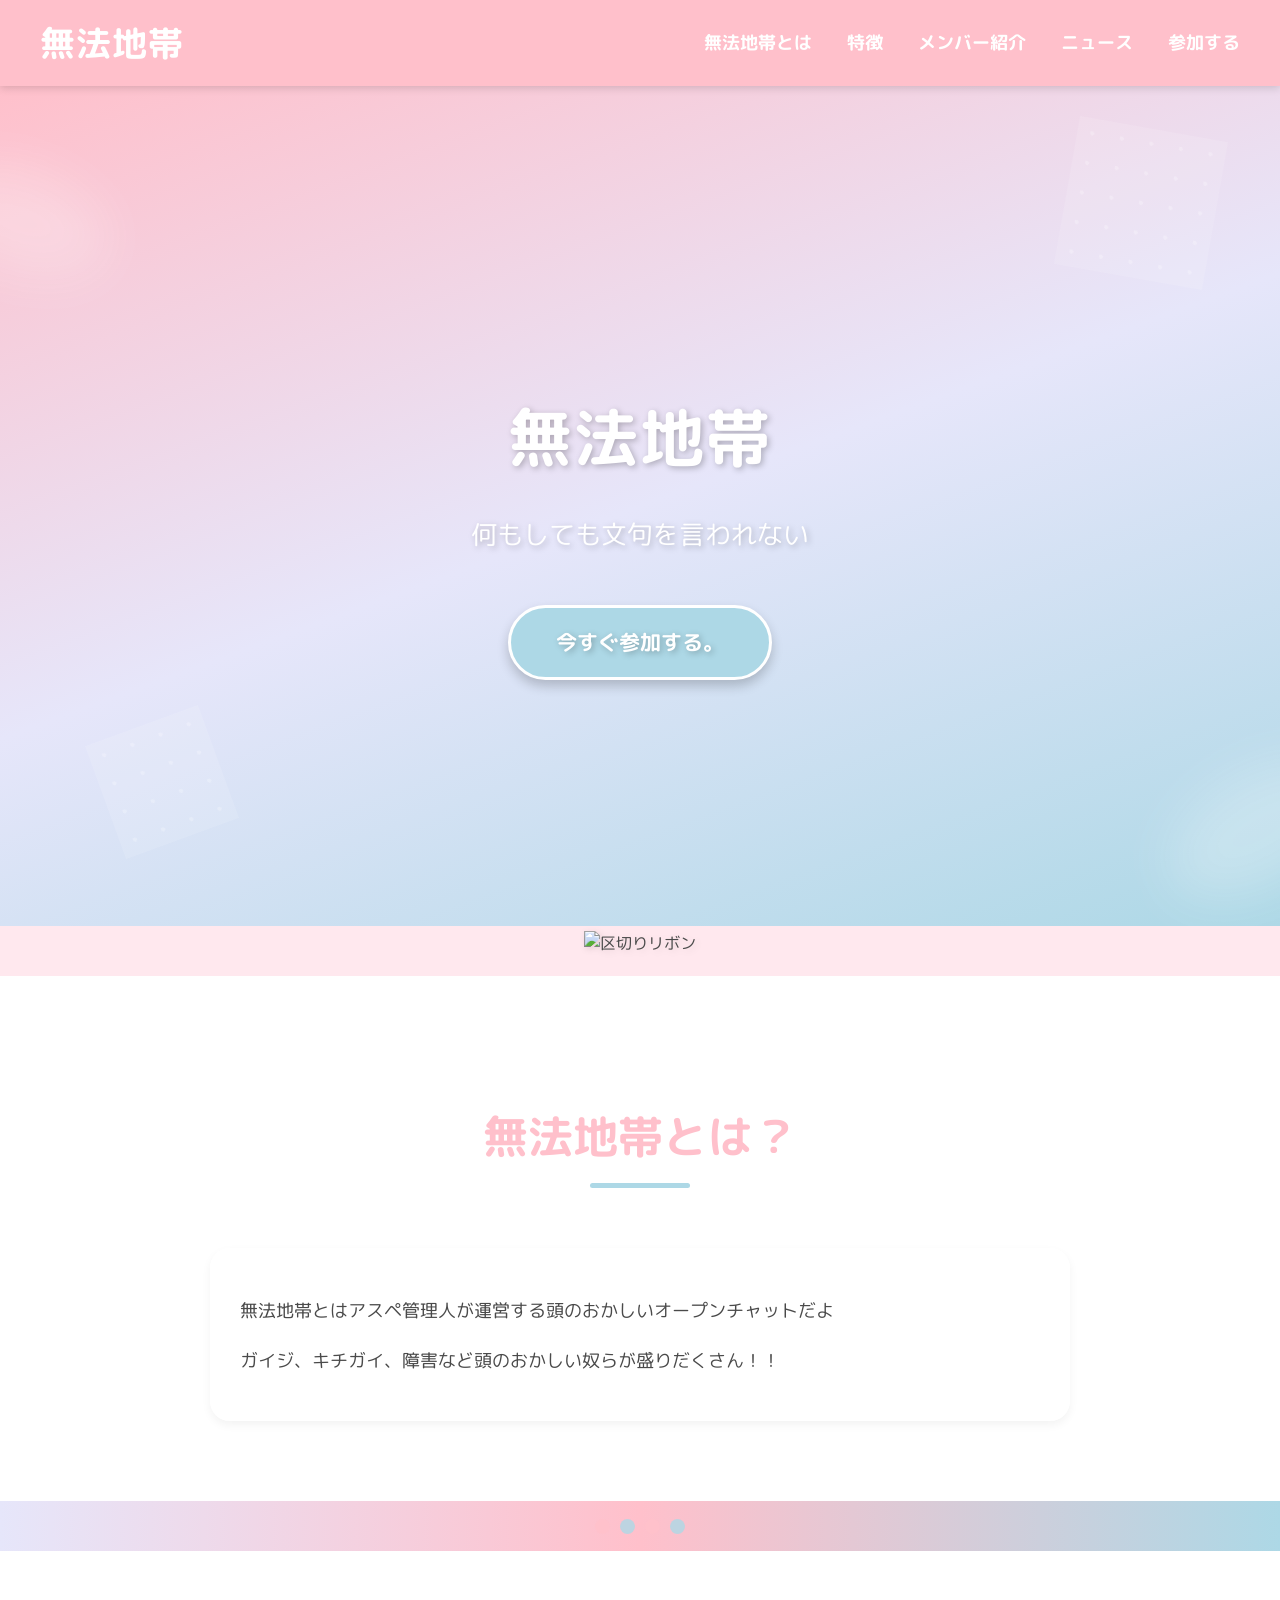
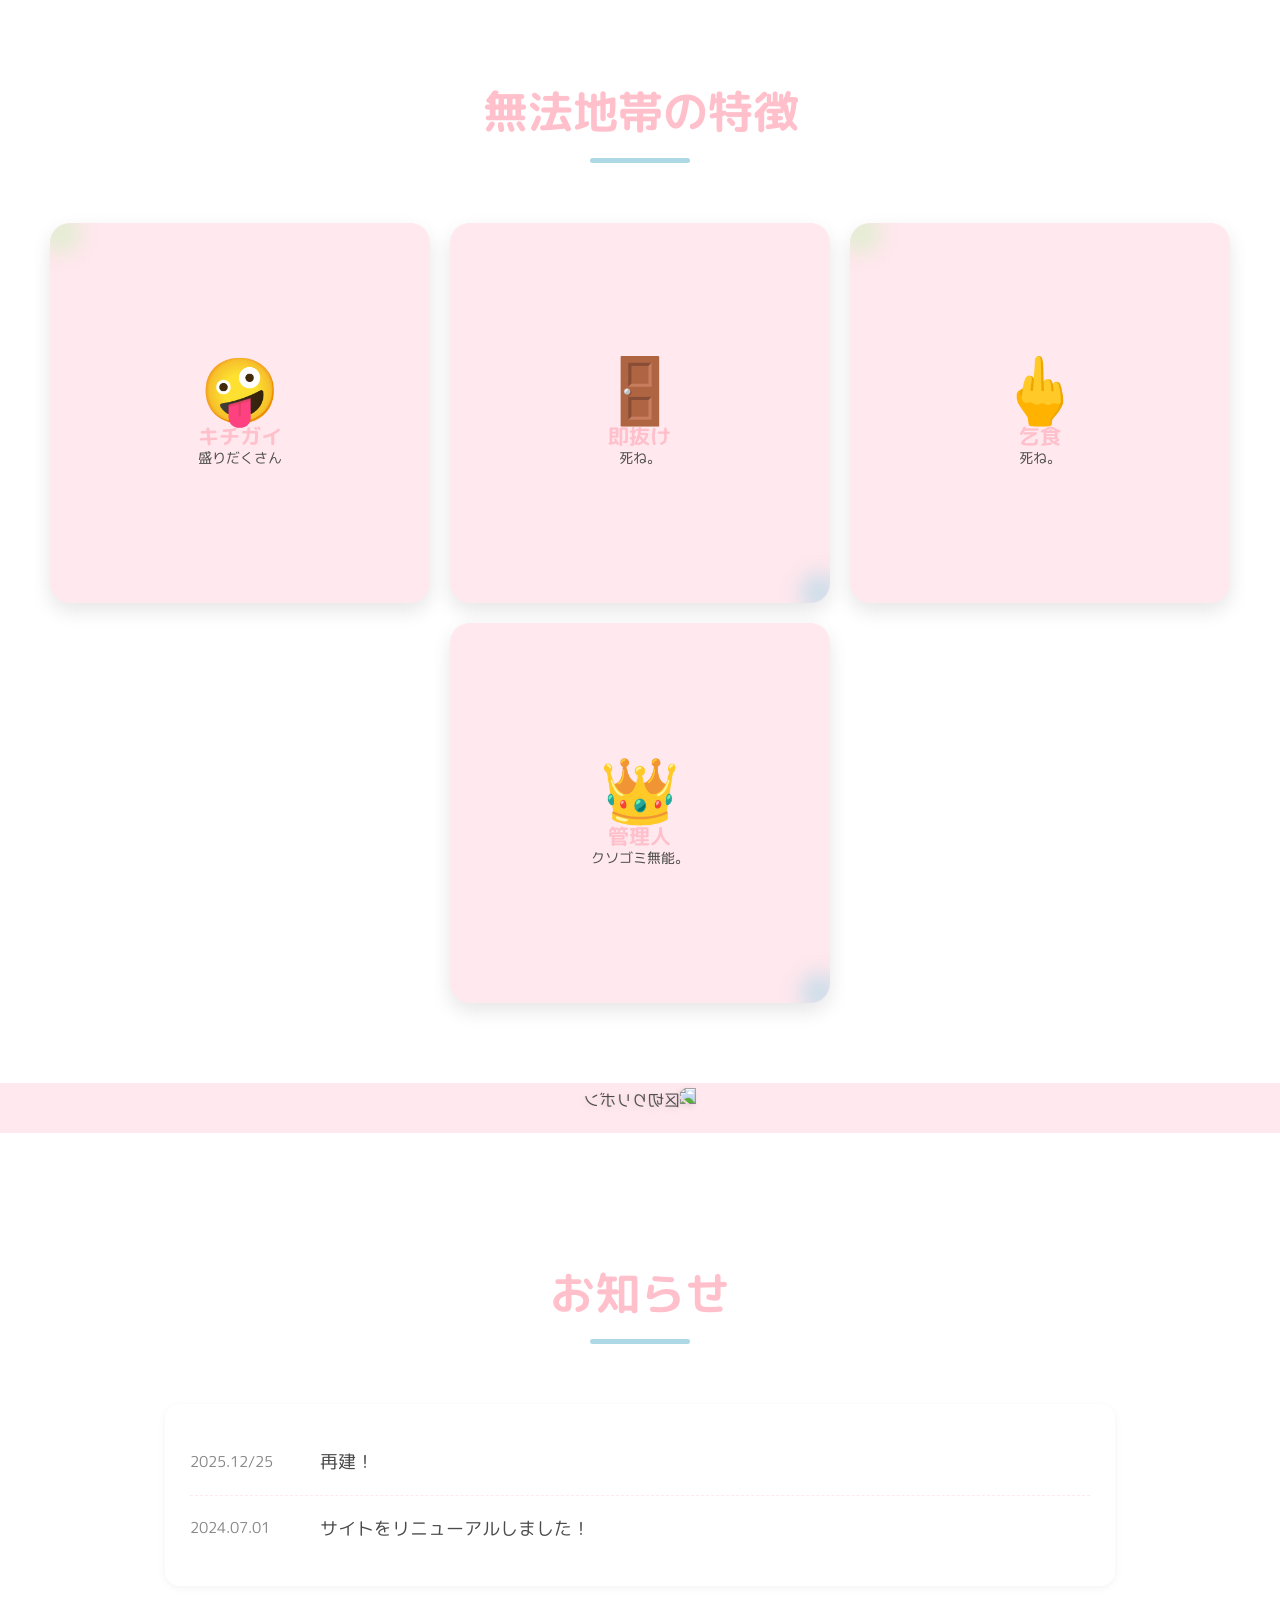
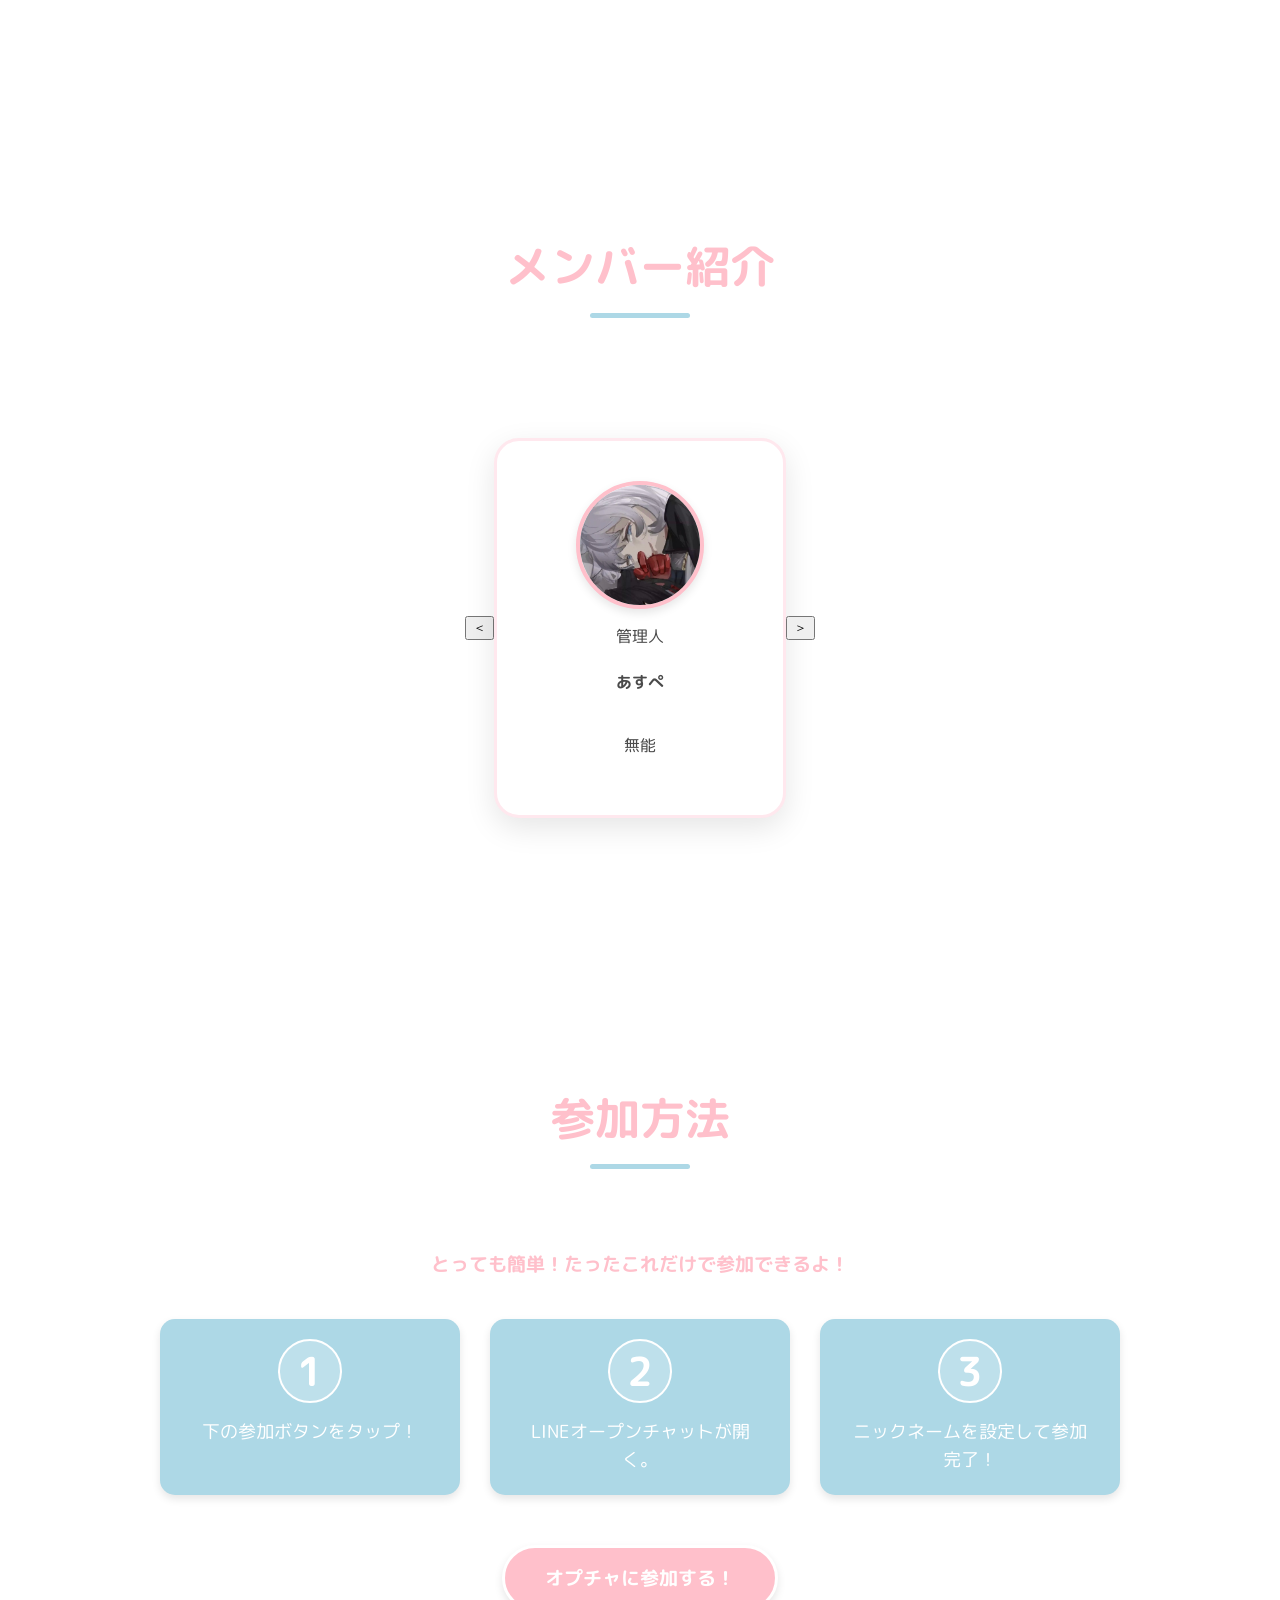
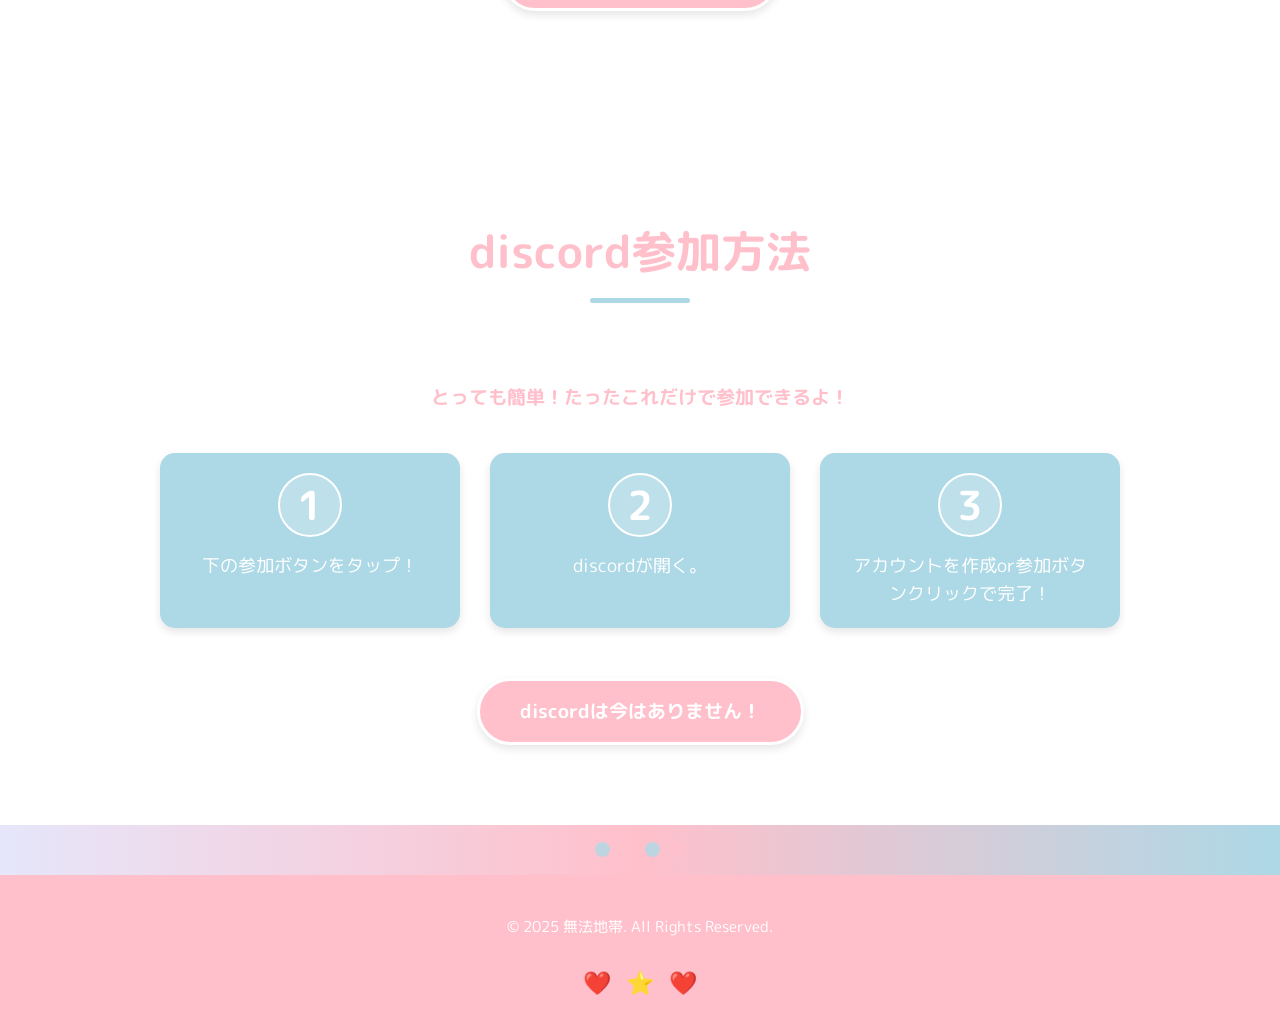
==== index.html @ 4f7d83cb "index.html を更新" ====
<!DOCTYPE html>
<html lang="ja">
<head>
    <meta charset="UTF-8">
    <meta name="viewport" content="width=device-width, initial-scale=1.0">
    <title>無法地帯</title>
    <link rel="preconnect" href="https://fonts.googleapis.com">
    <link rel="preconnect" href="https://fonts.gstatic.com" crossorigin>
    <link href="https://fonts.googleapis.com/css2?family=M+PLUS+Rounded+1c:wght@300;400;700&display=swap" rel="stylesheet">
    <link rel="stylesheet" href="style.css">
</head>
<body>

    <div class="flying-decorations-container" id="flyingDecorationsContainer">
        <span class="flying-deco">💖</span>
        <span class="flying-deco">✨</span>
        <span class="flying-deco">🎀</span>
        <span class="flying-deco">🌸</span>
        <span class="flying-deco">💖</span>
        <span class="flying-deco">✨</span>
        <span class="flying-deco">🎀</span>
        <span class="flying-deco">🌸</span>
        <span class="flying-deco">💕</span>
    </div>

    <header class="header">
    <div class="container">
        <h1 class="logo"><a href="#" class="logo-link">無法地帯</a></h1>
        <nav class="nav-menu" id="navMenu">
    <nav class="nav-menu" id="navMenu">
    <ul class="nav-list">
        <li><a href="#about">無法地帯とは</a></li>
        <li><a href="#features">特徴</a></li>
        <li><a href="#members">メンバー紹介</a></li>
        <li><a href="#news">ニュース</a></li>
        <li><a href="#join">参加する</a></li>
     </ul>
     </nav>

            <div class="hamburger-menu" id="hamburgerMenu">
                <span></span>
                <span></span>
                <span></span>
            </div>
        </div>
    </header>

    <main>
        <section class="hero-section">
            <div class="hero-content">
                <h2 class="animate-fade-in">無法地帯</h2>
                <p class="animate-fade-in delay-1">何もしても文句を言われない</p>
                <a href="#join" class="btn-primary animate-fade-in delay-2">今すぐ参加する。</a>
            </div>
            <div class="hero-decoration ribbon-top-left"></div>
            <div class="hero-decoration ribbon-bottom-right"></div>
            <div class="hero-decoration dot-pattern top-right"></div>
            <div class="hero-decoration dot-pattern bottom-left"></div>
        </section>

        <div class="section-divider ribbon-divider">
            <img src="https://season-freeillust.com/img/others-illust/86.png" alt="区切りリボン">
        </div>

        <section id="about" class="common-section about-section">
            <div class="container">
                <h3 class="section-title">無法地帯とは？</h3>
                <div class="about-content">
                    <p>無法地帯とはアスペ管理人が運営する頭のおかしいオープンチャットだよ</p>
                    <p>ガイジ、キチガイ、障害など頭のおかしい奴らが盛りだくさん！！
                    </p>
                </div>
            </div>
        </section>

        <div class="section-divider dot-divider">
            <span class="dot-pink"></span>
            <span class="dot-blue"></span>
            <span class="dot-pink"></span>
            <span class="dot-blue"></span>
        </div>

        <section id="features" class="common-section features-section">
            <div class="container">
                <h3 class="section-title">無法地帯の特徴</h3>
                <div class="feature-grid">
                    <div class="feature-item">
                        <span class="feature-emoji">🤪</span>
                        <div class="feature-text-content">
                            <h4>キチガイ</h4>
                            <p>盛りだくさん</p>
                        </div>
                    </div>
                    <div class="feature-item">
                        <span class="feature-emoji">🚪</span>
                        <div class="feature-text-content">
                            <h4>即抜け</h4>
                            <p>死ね。</p>
                        </div>
                    </div>
                    <div class="feature-item">
                        <span class="feature-emoji">🖕</span>
                        <div class="feature-text-content">
                            <h4>乞食</h4>
                            <p>死ね。</p>
                        </div>
                    </div>
                    <div class="feature-item">
                        <span class="feature-emoji">👑</span>
                        <div class="feature-text-content">
                            <h4>管理人</h4>
                            <p>クソゴミ無能。</p>
                        </div>
                    </div>
                        </div>
                    </div>
                </div>
            </div>
        </section>

        <div class="section-divider ribbon-divider reverse">
            <img src="https://season-freeillust.com/img/others-illust/86.png" alt="区切りリボン">
        </div>
<section id="news" class="common-section news-section">
    <div class="container">
        <h3 class="section-title">お知らせ</h3>
        <div class="news-list">
            <div class="news-item">
                <span class="news-date">2025.12/25</span>
                <a href="#">再建！</a>
            </div>
            <div class="news-item">
                <span class="news-date">2024.07.01</span>
                <a href="#">サイトをリニューアルしました！</a>
            </div>
            </div>
    </div>
</section>

<section id="members" class="common-section members-section">
    <div class="container">
        <h3 class="section-title">メンバー紹介</h3>
        
        <div class="slider-outer">
            <button class="slider-btn prev-btn" id="prevBtn">＜</button>
            
            <div class="slider-container">
                <div class="slider-track" id="sliderTrack">
                    <div class="member-card">
                        <div class="member-icon"><img src="admin.jpg" alt="あすぺ"></div>
                        <span class="role">管理人</span>
                        <h4>あすぺ</h4>
                        <p>無能</p>
                    </div>
                    <div class="member-card">
                        <div class="member-icon"><img src="sub1.JPG" alt="概念"></div>
                        <span class="role">副官</span>
                        <h4>概念</h4>
                        <p>天才</p>
                    </div>
                    <div class="member-card">
                        <div class="member-icon"><img src="sub2.jpg" alt="砂川 裕"></div>
                        <span class="role">副官</span>
                        <h4>砂川 裕</h4>
                        <p>宣伝</p>
                    </div>
                    <div class="member-card">
                        <div class="member-icon"><img src="u.PNG" alt="最強猛者"></div>
                        <span class="role member">メンバー</span>
                        <h4>最強猛者「う」</h4>
                        <p>猛者です</p>
                    </div>
                    <div class="member-card">
                        <div class="member-icon"><img src="king.jpg" alt="king"></div>
                        <span class="role member">メンバー</span>
                        <h4>King雑魚ぶろー</h4>
                        <p>雑魚です</p>
                    </div>
                    <div class="member-card">
                        <div class="member-icon"><img src="sonshi.jpg" alt="麻原彰晃"></div>
                        <span class="role member">メンバー</span>
                        <h4>麻原彰晃</h4>
                        <p>尊師</p>
                    </div>
                </div>
            </div>

            <button class="slider-btn next-btn" id="nextBtn">＞</button>
        </div>
    </div>
</section>



    </main>
        <section id="join" class="common-section join-section">
            <div class="container">
                <h3 class="section-title">参加方法</h3>
                <p class="join-intro">とっても簡単！たったこれだけで参加できるよ！</p>
                <div class="join-steps">
                    <div class="step-item">
                        <div class="step-number">1</div>
                        <p>下の参加ボタンをタップ！</p>
                    </div>
                    <div class="step-item">
                        <div class="step-number">2</div>
                        <p>LINEオープンチャットが開く。</p>
                    </div>
                    <div class="step-item">
                        <div class="step-number">3</div>
                        <p>ニックネームを設定して参加完了！</p>
                    </div>
                </div>
                <a href="https://line.me/ti/g2/XVeBf13xD78OEgzE46TDlKQSvY9VPzd8LV28Rw?utm_source=invitation&utm_medium=link_copy&utm_campaign=default" class="btn-secondary" target="_blank" rel="noopener noreferrer">オプチャに参加する！</a>
            </div>
        </section>
    <section id="join" class="common-section join-section">
            <div class="container">
                <h3 class="section-title">discord参加方法</h3>
                <p class="join-intro">とっても簡単！たったこれだけで参加できるよ！</p>
                <div class="join-steps">
                    <div class="step-item">
                        <div class="step-number">1</div>
                        <p>下の参加ボタンをタップ！</p>
                    </div>
                    <div class="step-item">
                        <div class="step-number">2</div>
                        <p>discordが開く。</p>
                    </div>
                    <div class="step-item">
                        <div class="step-number">3</div>
                        <p>アカウントを作成or参加ボタンクリックで完了！</p>
                    </div>
                </div>
                <a href="https://discord.gg/3G3nqWAEXn" class="btn-secondary" target="_blank" rel="noopener noreferrer">discordは今はありません！</a>
            </div>
        </section>

        <div class="section-divider dot-divider">
            <span class="dot-blue"></span>
            <span class="dot-pink"></span>
            <span class="dot-blue"></span>
            <span class="dot-pink"></span>
        </div>


    <footer class="footer">
        <div class="container">
            <p id="copyrightText">&copy; 2025 無法地帯. All Rights Reserved.</p>
            <div class="footer-decoration">
                <span class="footer-heart">❤️</span>
                <span class="footer-star">⭐</span>
                <span class="footer-heart">❤️</span>
            </div>
        </div>
    </footer>

    <script>
        document.addEventListener('DOMContentLoaded', function() {
            const hamburgerMenu = document.getElementById('hamburgerMenu');
            const navMenu = document.getElementById('navMenu');
            const navLinks = document.querySelectorAll('.nav-list a');
            const copyrightText = document.getElementById('copyrightText'); 
            const flyingDecorationsContainer = document.getElementById('flyingDecorationsContainer'); 
    // --- メンバースライダーの処理 ---
    const track = document.getElementById('sliderTrack');
    const prevBtn = document.getElementById('prevBtn');
    const nextBtn = document.getElementById('nextBtn');
    const memberCards = document.querySelectorAll('.member-card');
    
    let currentIndex = 0;

    function updateSlider() {
        // カード1枚分（100%）ずつ横にずらす
        track.style.transform = `translateX(-${currentIndex * 100}%)`;
    }

    nextBtn.addEventListener('click', () => {
        currentIndex++;
        if (currentIndex >= memberCards.length) {
            currentIndex = 0; // 最後まで行ったら最初に戻る
        }
        updateSlider();
    });

    prevBtn.addEventListener('click', () => {
        currentIndex--;
        if (currentIndex < 0) {
            currentIndex = memberCards.length - 1; // 最初より前に行ったら最後に飛ぶ
        }
        updateSlider();
    });

            hamburgerMenu.addEventListener('click', function() {
                hamburgerMenu.classList.toggle('active');
                navMenu.classList.toggle('active');
                document.body.classList.toggle('no-scroll');
            });

            navLinks.forEach(link => {
                link.addEventListener('click', function() {
                    hamburgerMenu.classList.remove('active');
                    navMenu.classList.remove('active');
                    document.body.classList.remove('no-scroll');
                });
            });


            if (copyrightText) {
                copyrightText.style.cursor = 'pointer'; 
                copyrightText.addEventListener('click', function() {
                    createClickEffect(event); 
                });
            }

            function createClickEffect(event) {
                const emojis = ['💖', '✨', '🎀', '🌸', '💕'];
                const numEmojis = 10; 
                const rect = event.target.getBoundingClientRect();
                const centerX = rect.left + rect.width / 2;
                const centerY = rect.top + rect.height / 2;

                for (let i = 0; i < numEmojis; i++) {
                    const emoji = document.createElement('span');
                    emoji.textContent = emojis[Math.floor(Math.random() * emojis.length)];
                    emoji.classList.add('flying-deco'); 
                    
                    const initialX = centerX + (Math.random() - 0.5) * 50; 
                    const initialY = centerY + (Math.random() - 0.5) * 50;

                    const finalX = initialX + (Math.random() - 0.5) * 400; 
                    const finalY = initialY + (Math.random() - 0.5) * 400;
                    const finalRotation = Math.random() * 720 - 360; 

                    emoji.style.setProperty('--initial-x', `${initialX}px`);
                    emoji.style.setProperty('--initial-y', `${initialY}px`);
                    emoji.style.setProperty('--final-x', `${finalX}px`);
                    emoji.style.setProperty('--final-y', `${finalY}px`);
                    emoji.style.setProperty('--final-rotation', `${finalRotation}deg`);
                    emoji.style.animation = `fly-up 2s ease-out forwards`;

                    flyingDecorationsContainer.appendChild(emoji);

                    emoji.addEventListener('animationend', () => {
                        emoji.remove();
                    });
                }
            }


            const observerOptions = {
                root: null,
                rootMargin: '0px',
                threshold: 0.1
            };

            const observer = new IntersectionObserver((entries, observer) => {
                entries.forEach(entry => {
                    if (entry.isIntersecting) {
                        entry.target.classList.add('is-visible');
                        observer.unobserve(entry.target); 
                    }
                });
            }, observerOptions);

            document.querySelectorAll('.animate-on-scroll').forEach(el => {
                observer.observe(el);
            });
        });
    </script>
</body>
</html>
---- style.css ----
:root {
    --primary-pink: #FFC0CB;
    --light-pink: #FFE8EE;
    --pastel-blue: #ADD8E6;
    --pastel-lavender: #E6E6FA;
    --pastel-green: #D0F0C0;
    --text-dark: #4A4A4A;
    --text-light: #FFFFFF;
    --font-rounded: 'M PLUS Rounded 1c', sans-serif;
}

body {
    margin: 0;
    font-family: var(--font-rounded);
    color: var(--text-dark);
    line-height: 1.6;
    background: linear-gradient(180deg, var(--light-pink) 0%, var(--pastel-lavender) 100%);
    overflow-x: hidden;
}

body.no-scroll {
    overflow: hidden;
}


.container {
    max-width: 1200px;
    margin: 0 auto;
    padding: 0 20px;
}

a {
    text-decoration: none;
    color: inherit;
}

.flying-decorations-container {
    position: fixed;
    top: 0;
    left: 0;
    width: 100%;
    height: 100%;
    pointer-events: none;
    overflow: hidden;
    z-index: 999;
}

.flying-deco {
    position: absolute;
    font-size: 3.5em;
    opacity: 0;
    animation: fly-up 8s ease-out forwards;
    filter: drop-shadow(0 0 5px rgba(255, 255, 255, 0.5));
}

@keyframes fly-up {
    0% {
        transform: translate(var(--initial-x), var(--initial-y)) scale(0.5) rotate(0deg);
        opacity: 0;
    }
    10% {
        opacity: 0.8;
    }
    80% {
        transform: translate(var(--final-x), var(--final-y)) scale(1.2) rotate(var(--final-rotation, 360deg));
        opacity: 0.8;
    }
    100% {
        transform: translate(var(--final-x), var(--final-y)) scale(1.5) rotate(var(--final-rotation, 360deg));
        opacity: 0;
    }
}

.flying-deco:nth-child(1) { --initial-x: 10vw; --initial-y: 80vh; --final-x: 5vw; --final-y: -10vh; --final-rotation: 720deg; animation-delay: 0.5s; }
.flying-deco:nth-child(2) { --initial-x: 80vw; --initial-y: 90vh; --final-x: 70vw; --final-y: -20vh; --final-rotation: -540deg; animation-delay: 1s; }
.flying-deco:nth-child(3) { --initial-x: 30vw; --initial-y: 100vh; --final-x: 40vw; --final-y: -30vh; --final-rotation: 360deg; animation-delay: 1.5s; }
.flying-deco:nth-child(4) { --initial-x: 50vw; --initial-y: 70vh; --final-x: 60vw; --final-y: -5vh; --final-rotation: 480deg; animation-delay: 2s; }
.flying-deco:nth-child(5) { --initial-x: 15vw; --initial-y: 95vh; --final-x: 20vw; --final-y: -25vh; --final-rotation: -720deg; animation-delay: 2.5s; }
.flying-deco:nth-child(6) { --initial-x: 90vw; --initial-y: 85vh; --final-x: 85vw; --final-y: -15vh; --final-rotation: 360deg; animation-delay: 3s; }
.flying-deco:nth-child(7) { --initial-x: 45vw; --initial-y: 75vh; --final-x: 35vw; --final-y: -8vh; --final-rotation: 600deg; animation-delay: 3.5s; }
.flying-deco:nth-child(8) { --initial-x: 60vw; --initial-y: 105vh; --final-x: 50vw; --final-y: -35vh; --final-rotation: -360deg; animation-delay: 4s; }
.flying-deco:nth-child(9) { --initial-x: 5vw; --initial-y: 70vh; --final-x: 10vw; --final-y: -5vh; --final-rotation: 540deg; animation-delay: 4.5s; }

.header {
    background-color: var(--primary-pink);
    padding: 15px 0;
    box-shadow: 0 2px 8px rgba(0, 0, 0, 0.15);
    position: sticky;
    top: 0;
    z-index: 1000;
}

.header .container {
    display: flex;
    justify-content: space-between;
    align-items: center;
}

.logo {
    font-size: 2.2em;
    color: var(--text-light);
    margin: 0;
    font-weight: 700;
    letter-spacing: 1px;
}

.logo-link {
    color: var(--text-light);
    transition: color 0.3s ease, transform 0.2s ease;
    display: inline-block;
}

.logo-link:hover {
    color: var(--pastel-blue);
    transform: scale(1.03);
}


.nav-list {
    list-style: none;
    margin: 0;
    padding: 0;
    display: flex;
}

.nav-list li {
    margin-left: 35px;
}

.nav-list a {
    color: var(--text-light);
    font-weight: 700;
    font-size: 1.1em;
    position: relative;
    padding-bottom: 8px;
    transition: color 0.3s ease;
}

.nav-list a:hover {
    color: var(--pastel-blue);
}

.nav-list a::after {
    content: '';
    position: absolute;
    left: 0;
    bottom: 0;
    width: 0;
    height: 3px;
    background-color: var(--pastel-blue);
    border-radius: 2px;
    transition: width 0.3s ease;
}

.nav-list a:hover::after {
    width: 100%;
}

/* --- ハンバーガーメニューの基本スタイル --- */
.hamburger-menu {
    display: none; /* デスクトップでは隠す */
    flex-direction: column;
    justify-content: space-between;
    width: 30px;   /* 幅を指定 */
    height: 20px;  /* 高さを指定 */
    cursor: pointer;
    z-index: 1001;
    position: relative;
}

.hamburger-menu span {
    display: block;
    width: 100%;
    height: 3px;  /* 線の太さ */
    background-color: var(--text-light); /* 線の色（白） */
    border-radius: 10px;
    transition: all 0.3s ease; /* アニメーションを滑らかに */
}

/* --- スマホサイズで表示 --- */
@media (max-width: 768px) {
    .hamburger-menu {
        display: flex; /* ここで flex にして表示させる */
    }
}

/* --- バツ印に変わる時の動き（数値を微調整しました） --- */
.hamburger-menu.active span:nth-child(1) {
    transform: translateY(8.5px) rotate(45deg);
}

.hamburger-menu.active span:nth-child(2) {
    opacity: 0;
    transform: translateX(-10px);
}

.hamburger-menu.active span:nth-child(3) {
    transform: translateY(-8.5px) rotate(-45deg);
}


.nav-menu.active .nav-list {
    display: flex;
    flex-direction: column;
    position: fixed;
    top: 0;
    left: 0;
    width: 100%;
    height: 100vh;
    background-color: rgba(255, 192, 203, 0.95);
    box-shadow: none;
    padding: 80px 0 20px;
    border-top: none;
    justify-content: center;
    align-items: center;
}

@media (max-width: 768px) {
    /* 1. 全画面メニューのベース：flexで中身を真ん中に集める */
    .nav-menu {
        position: fixed !important;
        top: 0;
        left: -100%; /* 非表示時は左に隠す */
        width: 100vw !important; /* 画面幅いっぱい */
        height: 100vh !important;
        background-color: rgba(255, 192, 203, 0.98); /* 背景を少し濃くして読みやすく */
        display: flex !important;
        flex-direction: column !important;
        justify-content: center !important;
        align-items: center !important;
        z-index: 9999 !important;
        transition: left 0.4s ease-in-out;
    }

    /* メニューが開いたとき */
    .nav-menu.active {
        left: 0 !important;
    }

    /* 2. リスト（ul）自体の余白を完全にゼロにする */
    .nav-list {
        display: flex !important;
        flex-direction: column !important;
        align-items: center !important;
        justify-content: center !important;
        padding: 0 !important;
        margin: 0 !important;
        width: 100% !important;
        gap: 30px; /* リンク同士の間隔 */
    }

    /* 3. 重要：PC版の margin-left: 35px を完全に消す */
    .nav-list li {
        margin: 0 !important; 
        padding: 0 !important;
        display: block !important;
    }

    .nav-list a {
        font-size: 1.8em; /* スマホで押しやすいサイズに */
        color: var(--text-light);
        text-shadow: 1px 1px 4px rgba(0,0,0,0.1);
    }
}

.hero-section {
    background: linear-gradient(160deg, var(--primary-pink) 0%, var(--pastel-lavender) 50%, var(--pastel-blue) 100%);
    color: var(--text-light);
    text-align: center;
    padding: 120px 20px;
    min-height: 600px;
    display: flex;
    flex-direction: column;
    justify-content: center;
    align-items: center;
    position: relative;
    overflow: hidden;
}

@keyframes fadeIn {
    from { opacity: 0; transform: translateY(20px); }
    to { opacity: 1; transform: translateY(0); }
}

.animate-fade-in {
    opacity: 0;
    transform: translateY(20px);
    animation: fadeIn 1s forwards;
}
.delay-1 { animation-delay: 0.3s; }
.delay-2 { animation-delay: 0.6s; }

.hero-content {
    z-index: 10;
    text-shadow: 2px 2px 6px rgba(0, 0, 0, 0.25);
}

.hero-section h2 {
    font-size: 4em;
    margin-bottom: 25px;
    letter-spacing: 2px;
}

.hero-section p {
    font-size: 1.6em;
    margin-bottom: 50px;
}

.btn-primary {
    display: inline-block;
    background-color: var(--pastel-blue);
    color: var(--text-light);
    padding: 18px 45px;
    border-radius: 50px;
    font-size: 1.3em;
    font-weight: 700;
    transition: background-color 0.3s ease, transform 0.3s ease, box-shadow 0.3s ease;
    box-shadow: 0 6px 12px rgba(0, 0, 0, 0.2);
    border: 3px solid var(--text-light);
}

.btn-primary:hover {
    background-color: #8EC0D7;
    transform: translateY(-5px) scale(1.02);
    box-shadow: 0 8px 16px rgba(0, 0, 0, 0.3);
}

.btn-primary:active {
    transform: translateY(-1px) scale(0.98);
    box-shadow: 0 3px 6px rgba(0, 0, 0, 0.2);
}

.hero-decoration {
    position: absolute;
    background-color: rgba(255, 255, 255, 0.3);
    border-radius: 50%;
    filter: blur(25px);
    opacity: 0.8;
    z-index: 5;
    animation: pulse 4s infinite alternate;
}

@keyframes pulse {
    0% { transform: scale(1); opacity: 0.8; }
    100% { transform: scale(1.1); opacity: 0.9; }
}

.hero-decoration.ribbon-top-left {
    width: 180px;
    height: 100px;
    top: 10%;
    left: -70px;
    transform: rotate(20deg);
    animation-delay: 0s;
}

.hero-decoration.ribbon-bottom-right {
    width: 200px;
    height: 110px;
    bottom: 5%;
    right: -80px;
    transform: rotate(-30deg);
    animation-delay: 0.5s;
}

.hero-decoration.dot-pattern {
    background-image: radial-gradient(circle, rgba(255, 255, 255, 0.7) 10%, transparent 10%);
    background-size: 30px 30px;
    filter: none;
    border-radius: 0;
    opacity: 0.4;
    animation: none;
}

.hero-decoration.dot-pattern.top-right {
    width: 150px;
    height: 150px;
    top: 5%;
    right: 5%;
    transform: rotate(10deg);
}

.hero-decoration.dot-pattern.bottom-left {
    width: 120px;
    height: 120px;
    bottom: 10%;
    left: 8%;
    transform: rotate(-20deg);
}

.common-section {
    padding: 80px 20px;
    background-color: var(--text-light);
    text-align: center;
    position: relative;
    overflow: hidden;
}

.section-title {
    font-size: 2.8em;
    color: var(--primary-pink);
    margin-bottom: 60px;
    position: relative;
    display: inline-block;
    padding-bottom: 15px;
}

.section-title::after {
    content: '';
    position: absolute;
    left: 50%;
    bottom: 0;
    transform: translateX(-50%);
    width: 100px;
    height: 5px;
    background-color: var(--pastel-blue);
    border-radius: 3px;
}

.section-divider {
    height: 50px;
    display: flex;
    justify-content: center;
    align-items: center;
    background-color: var(--light-pink);
    overflow: hidden;
}

.section-divider img {
    height: 40px;
    width: auto;
    object-fit: contain;
}

.section-divider.ribbon-divider img {
    filter: drop-shadow(2px 2px 3px rgba(0,0,0,0.1));
}

.section-divider.ribbon-divider.reverse img {
    transform: rotateY(180deg);
}

.section-divider.dot-divider {
    background: linear-gradient(90deg, var(--pastel-lavender) 0%, var(--primary-pink) 50%, var(--pastel-blue) 100%);
}

.section-divider .dot-pink,
.section-divider .dot-blue {
    display: inline-block;
    width: 15px;
    height: 15px;
    border-radius: 50%;
    margin: 0 5px;
    opacity: 0.8;
    animation: bounce 1.5s infinite alternate;
}

.section-divider .dot-pink {
    background-color: var(--primary-pink);
    animation-delay: 0s;
}
.section-divider .dot-blue {
    background-color: var(--pastel-blue);
    animation-delay: 0.2s;
}

@keyframes bounce {
    0% { transform: translateY(0); }
    100% { transform: translateY(-5px); }
}


.about-section .about-content {
    max-width: 800px;
    margin: 0 auto;
    font-size: 1.1em;
    text-align: left;
    background-color: rgba(255, 255, 255, 0.8);
    padding: 30px;
    border-radius: 20px;
    box-shadow: 0 4px 10px rgba(0, 0, 0, 0.05);
    line-height: 1.8;
}

.about-section .about-content p {
    margin-bottom: 15px;
}

.features-section {
    padding-top: 80px;
}

.feature-grid {
    display: flex;
    flex-wrap: wrap; /* ここを'wrap'に変更 */
    gap: 20px;
    /* overflow-x: auto; */ /* 削除 */
    /* -webkit-overflow-scrolling: touch; */ /* 削除 */
    padding-bottom: 0px; /* 必要なければ削除 */
    justify-content: center; /* 中央寄せ */
    align-items: flex-start;
}

/* スクロールバーのスタイル（不要になるため削除） */
/* .feature-grid::-webkit-scrollbar { display: none; } */

.feature-item {
    background-color: var(--light-pink);
    border-radius: 20px;
    box-shadow: 0 8px 20px rgba(0, 0, 0, 0.1);
    transition: transform 0.3s ease, box-shadow 0.3s ease, background-color 0.3s ease;
    display: flex;
    flex-direction: column;
    align-items: center;
    text-align: center;
    position: relative;
    overflow: hidden;
    justify-content: center;
    flex-shrink: 0;

    /* 幅を調整して、PCで3つ並ぶように */
    width: calc(33.333% - 20px); /* 3列表示 - gap分 */
    min-width: 250px; /* 最小幅を設定して小さくなりすぎないように */
    aspect-ratio: 1 / 1;
    padding: 20px;
    box-sizing: border-box;
}

.feature-item::before {
    content: '';
    position: absolute;
    top: -10px;
    left: -10px;
    width: 40px;
    height: 40px;
    background-color: var(--pastel-green);
    border-radius: 50%;
    opacity: 0.6;
    filter: blur(10px);
}
.feature-item:nth-child(even)::before {
    top: auto;
    bottom: -10px;
    left: auto;
    right: -10px;
    background-color: var(--pastel-blue);
}

.feature-item:hover {
    transform: translateY(-8px);
    box-shadow: 0 12px 20px rgba(0, 0, 0, 0.2);
    background-color: var(--pastel-blue);
    color: var(--text-light);
}

.feature-item:hover .feature-emoji {
    filter: drop-shadow(0 0 5px rgba(255, 255, 255, 0.7));
}
.feature-item:hover h4 {
    color: var(--text-light);
}
.feature-item:hover p {
    color: var(--text-light);
}

.feature-emoji {
    font-size: 4em;
    margin-bottom: 5px;
    line-height: 1;
    transition: transform 0.3s ease;
}

.feature-item:hover .feature-emoji {
    animation: shake 0.5s infinite alternate;
}
@keyframes shake {
    0% { transform: rotate(0deg); }
    25% { transform: rotate(3deg); }
    75% { transform: rotate(-3deg); }
    100% { transform: rotate(0deg); }
}

.feature-text-content {
    display: block;
    width: 100%;
    padding: 0;
    text-align: center;
}

.feature-item h4 {
    font-size: 1.3em;
    color: var(--primary-pink);
    margin: 0;
    padding-bottom: 0px;
    transition: color 0.3s ease;
    line-height: 1.1;
    white-space: normal;
    word-break: normal;
}

.feature-item p {
    font-size: 0.9em;
    color: var(--text-dark);
    margin: 0;
    padding-top: 0px;
    line-height: 1.3;
    white-space: normal;
    word-break: normal;
}


.join-section .join-intro {
    font-size: 1.2em;
    margin-bottom: 40px;
    color: var(--primary-pink);
    font-weight: 700;
}

.join-steps {
    display: flex;
    justify-content: center;
    gap: 30px;
    margin-bottom: 50px;
    flex-wrap: wrap;
}

.step-item {
    background-color: var(--pastel-blue);
    color: var(--text-light);
    border-radius: 15px;
    padding: 20px 25px;
    width: 250px;
    box-shadow: 0 4px 8px rgba(0, 0, 0, 0.1);
    display: flex;
    flex-direction: column;
    align-items: center;
    transition: transform 0.3s ease, background-color 0.3s ease;
}

.step-item:hover {
    transform: translateY(-8px) scale(1.02);
    background-color: var(--primary-pink);
}

.step-number {
    font-size: 2.5em;
    font-weight: 700;
    color: var(--text-light);
    background-color: rgba(255, 255, 255, 0.2);
    width: 60px;
    height: 60px;
    border-radius: 50%;
    display: flex;
    justify-content: center;
    align-items: center;
    margin-bottom: 15px;
    border: 2px solid var(--text-light);
}

.step-item p {
    font-size: 1.1em;
    margin: 0;
}

.btn-secondary {
    display: inline-block;
    background-color: var(--primary-pink);
    color: var(--text-light);
    padding: 15px 40px;
    border-radius: 50px;
    font-size: 1.2em;
    font-weight: 700;
    transition: background-color 0.3s ease, transform 0.3s ease;
    box-shadow: 0 4px 8px rgba(0, 0, 0, 0.1);
    border: 3px solid var(--text-light);
}

.btn-secondary:hover {
    background-color: #E0A0B0;
    transform: translateY(-3px);
}


.news-list {
    max-width: 900px;
    margin: 0 auto 40px;
    background-color: rgba(255, 255, 255, 0.8);
    border-radius: 15px;
    box-shadow: 0 2px 8px rgba(0, 0, 0, 0.05);
    padding: 25px;
}

.news-item {
    display: flex;
    align-items: center;
    padding: 18px 0;
    border-bottom: 1px dashed var(--light-pink);
}
.news-item:last-child {
    border-bottom: none;
}

.news-date {
    font-size: 0.95em;
    color: #888;
    margin-right: 30px;
    min-width: 100px;
    text-align: left;
}

.news-item a {
    font-size: 1.15em;
    color: var(--text-dark);
    text-align: left;
    flex-grow: 1;
    transition: color 0.3s ease;
}
.news-item a:hover {
    color: var(--primary-pink);
    text-decoration: underline;
}

.btn-more-news {
    display: inline-block;
    background-color: var(--pastel-green);
    color: var(--text-dark);
    padding: 12px 30px;
    border-radius: 30px;
    font-size: 1.1em;
    font-weight: 700;
    transition: background-color 0.3s ease, transform 0.3s ease;
    box-shadow: 0 2px 4px rgba(0, 0, 0, 0.08);
}

.btn-more-news:hover {
    background-color: #B0E0A0;
    transform: translateY(-2px);
}


.footer {
    background-color: var(--primary-pink);
    color: var(--text-light);
    text-align: center;
    padding: 25px 0;
    font-size: 0.95em;
    position: relative;
    overflow: hidden;
}

.footer .container {
    display: flex;
    justify-content: center;
    align-items: center;
    flex-direction: column;
}

.footer-decoration {
    margin-top: 10px;
    display: flex;
    gap: 15px;
}

.footer-heart,
.footer-star {
    font-size: 1.5em;
    animation: float 3s infinite alternate ease-in-out;
}

.footer-heart { color: #FF69B4; animation-delay: 0s; }
.footer-star { color: #FFD700; animation-delay: 0.5s; }

@keyframes float {
    0% { transform: translateY(0px); }
    50% { transform: translateY(-5px); }
    100% { transform: translateY(0px); }
}


@media (max-width: 768px) {
    .nav-list {
        display: none;
    }

    .hamburger-menu {
        display: flex;
    }

    .header .container {
        flex-wrap: wrap;
        justify-content: space-between;
    }

    .logo {
        flex-basis: auto;
        text-align: left;
        margin-bottom: 0;
    }

    .nav-menu {
        width: auto;
    }
    
    .hero-section {
        min-height: 400px;
        padding: 80px 15px;
    }
    .hero-section h2 {
        font-size: 2.5em;
    }

    .hero-section p {
        font-size: 1.2em;
    }
    .btn-primary {
        padding: 12px 30px;
        font-size: 1.1em;
    }

    .hero-decoration.dot-pattern {
        display: none;
    }
    .hero-decoration.ribbon-top-left {
        width: 100px; height: 60px; top: 5%; left: -30px;
    }
    .hero-decoration.ribbon-bottom-right {
        width: 120px; height: 70px; bottom: 0; right: -40px;
    }


    .section-title {
        font-size: 2em;
        margin-bottom: 40px;
    }
    .section-title::after {
        width: 70px;
    }

    .feature-grid {
        /* スマホでは縦に1列で並ぶように調整 */
        flex-direction: column; /* 縦並びに変更 */
        align-items: center; /* 中央寄せ */
        gap: 20px; /* 縦方向の隙間 */
        padding-bottom: 0; /* 不要なパディングを削除 */
    }
    .feature-item {
        width: 80%; /* スマホでは幅を大きく */
        max-width: 300px; /* 最大幅で調整 */
        padding: 20px;
    }
    .feature-emoji {
        font-size: 3.5em;
    }
    .feature-item h4 {
        font-size: 1.2em;
    }
    .feature-item p {
        font-size: 0.8em;
    }


    .join-steps {
        flex-direction: column;
        gap: 20px;
    }
    .step-item {
        width: 80%;
        max-width: 300px;
    }

    .news-list {
        padding: 20px;
    }
    .news-item {
        flex-direction: column;
        align-items: flex-start;
        padding: 15px 0;
    }
    .news-date {
        margin-right: 0;
        margin-bottom: 8px;
        font-size: 0.9em;
    }
    .news-item a {
        font-size: 1.05em;
    }

    .flying-deco {
        font-size: 2.5em;
        animation-duration: 6s;
    }
    .flying-deco:nth-child(1) { --initial-x: 5vw; --initial-y: 70vh; --final-x: 10vw; --final-y: -5vh; }
    .flying-deco:nth-child(2) { --initial-x: 70vw; --initial-y: 80vh; --final-x: 60vw; --final-y: -10vh; }
    .flying-deco:nth-child(3) { --initial-x: 20vw; --initial-y: 90vh; --final-x: 30vw; --final-y: -20vh; }
}


/* --- メンバー紹介スライダー 完全修正版 --- */

.slider-outer {
    position: relative;
    max-width: 350px; /* 窓の幅 */
    margin: 60px auto; /* 上下に余裕を持たせる */
    display: flex;
    align-items: center;
}

.slider-container {
    overflow: hidden; /* はみ出しを隠す（絶対必要） */
    width: 100%;
    background: white;
    border-radius: 25px;
    box-shadow: 0 10px 30px rgba(0,0,0,0.1);
    border: 3px solid var(--light-pink);
}

.slider-track {
    display: flex;
    /* JSの translateX(-100%) が正しく動くように設定 */
    transition: transform 0.5s cubic-bezier(0.4, 0, 0.2, 1);
    width: 100%; 
}

.member-card {
    min-width: 100%; /* 1枚で窓をピッタリ塞ぐ */
    flex-shrink: 0;   /* 潰れないように固定 */
    padding: 40px 20px;
    box-sizing: border-box;
    display: flex;
    flex-direction: column;
    align-items: center;
    text-align: center;
}

.member-icon {
    width: 120px;          /* アイコンのサイズ */
    height: 120px;
    border-radius: 50%;    /* 完璧な円にする */
    border: 4px solid var(--primary-pink);
    background-color: #fff;
    margin: 0 auto 15px;
    overflow: hidden;      /* ★重要：はみ出たデカい画像をここでカット */
    display: flex;
    align-items: center;
    justify-content: center;
    box-shadow: 0 4px 10px rgba(0,0,0,0.1);
}

.member-icon img {
    width: 100%;
    height: 100%;
    object-fit: cover;
    display: block;
    transition: transform 0.4s ease; /* ★これを追加 */
}

/* ★これを追加：マウスを乗せた時に画像が1.1倍になる */
.member-card:hover .member-icon img {
    transform: scale(1.1);
}
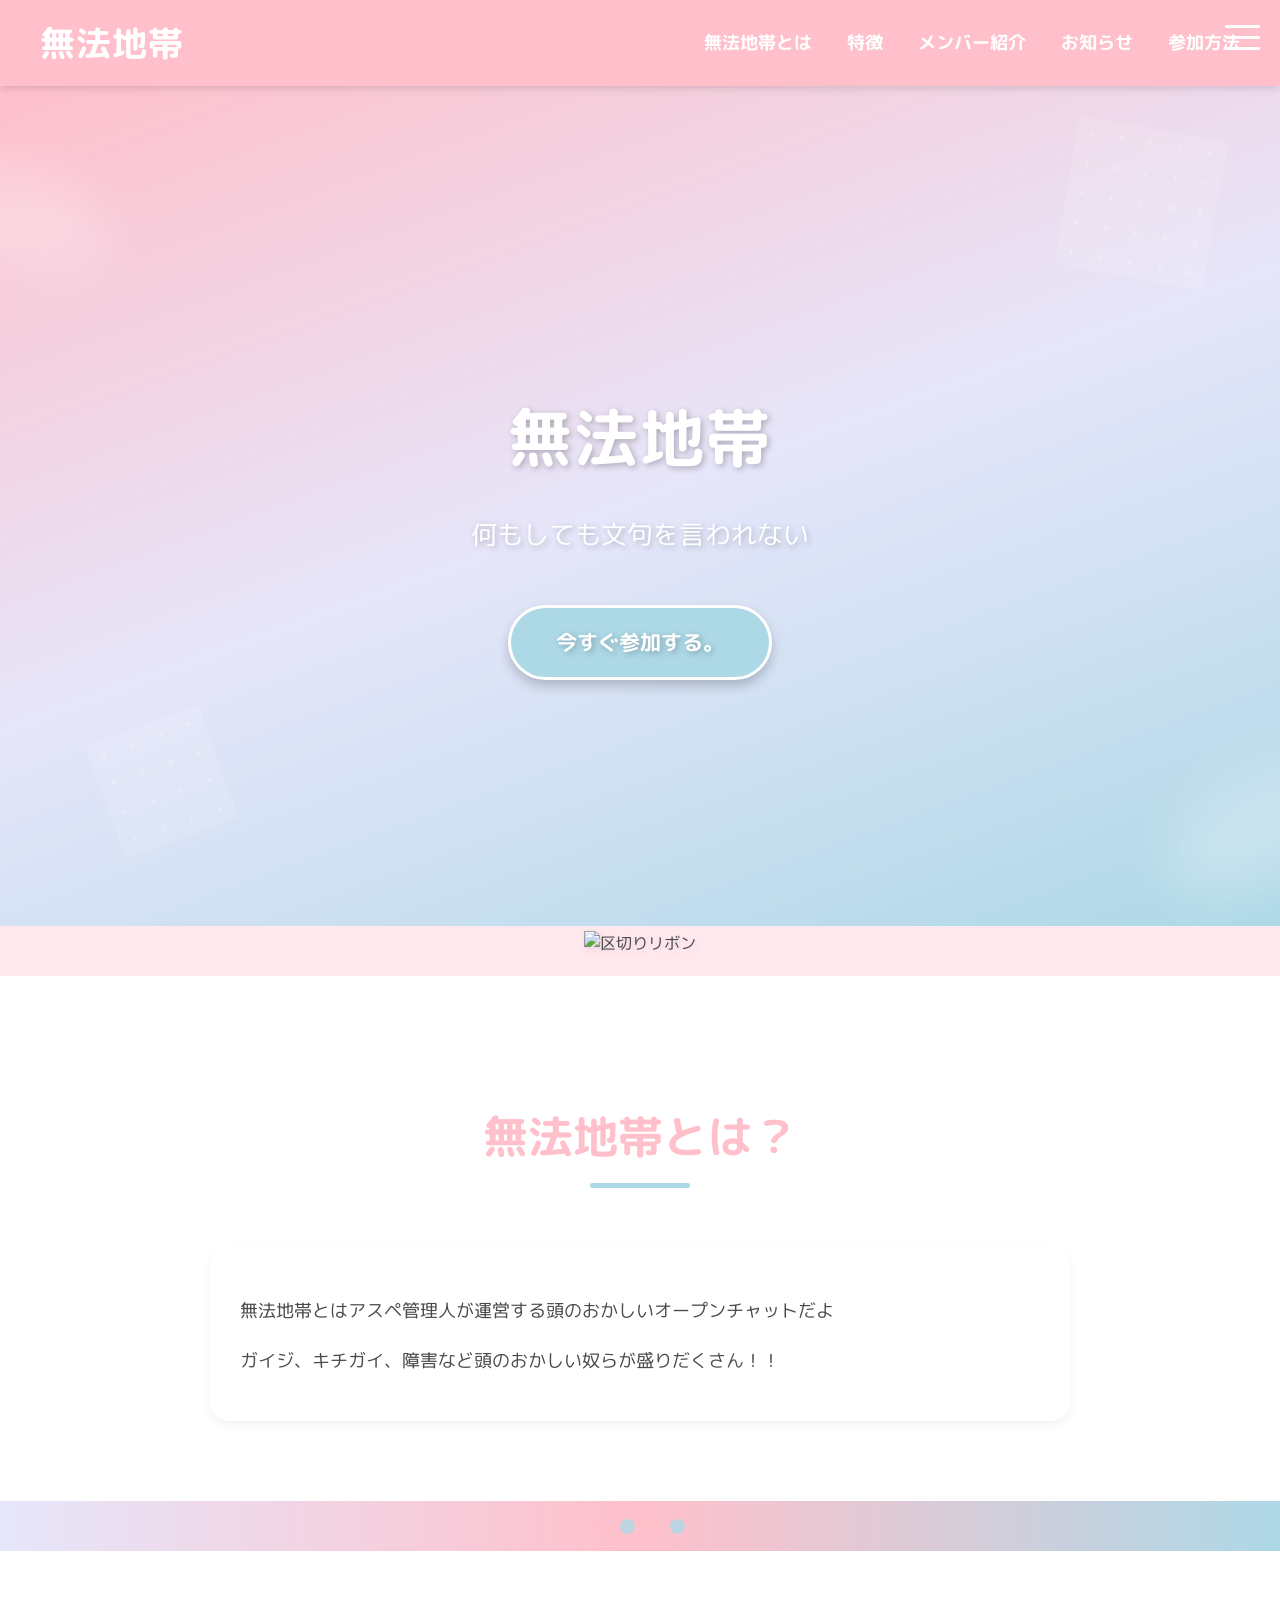
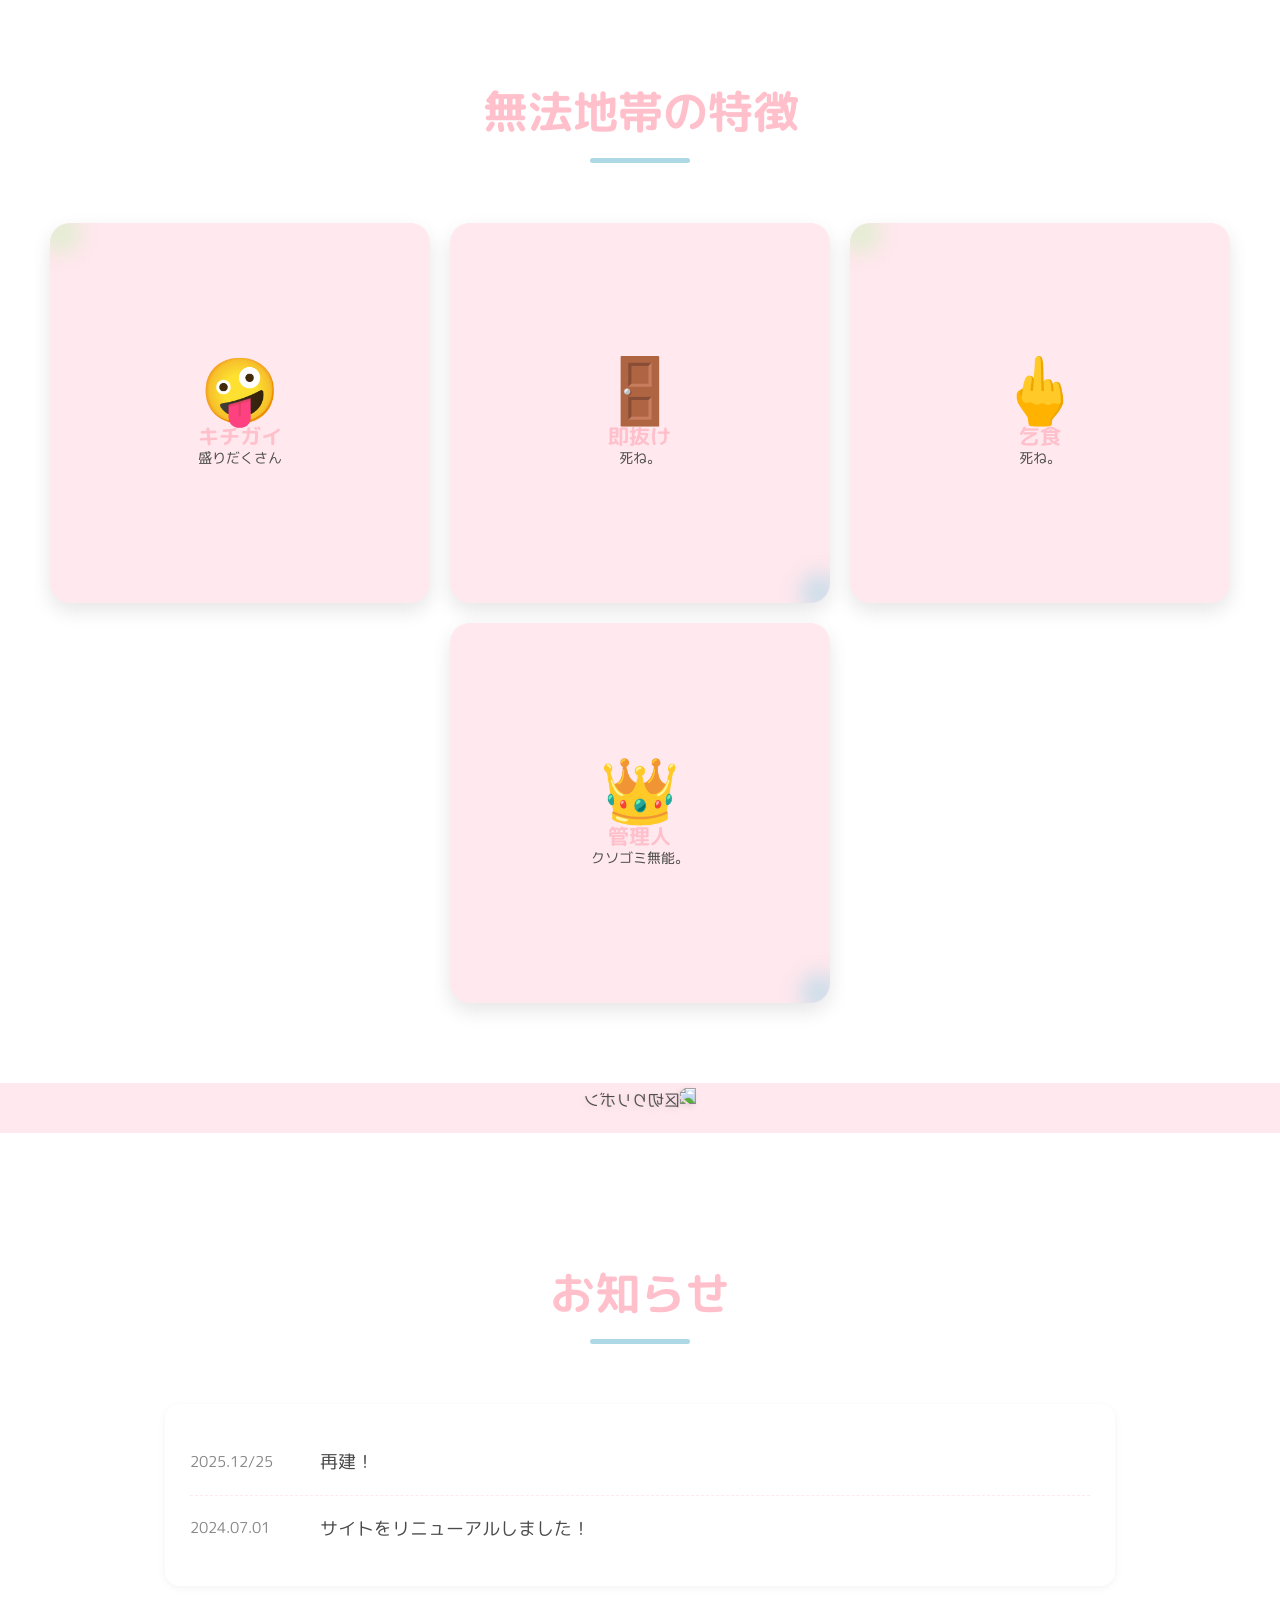
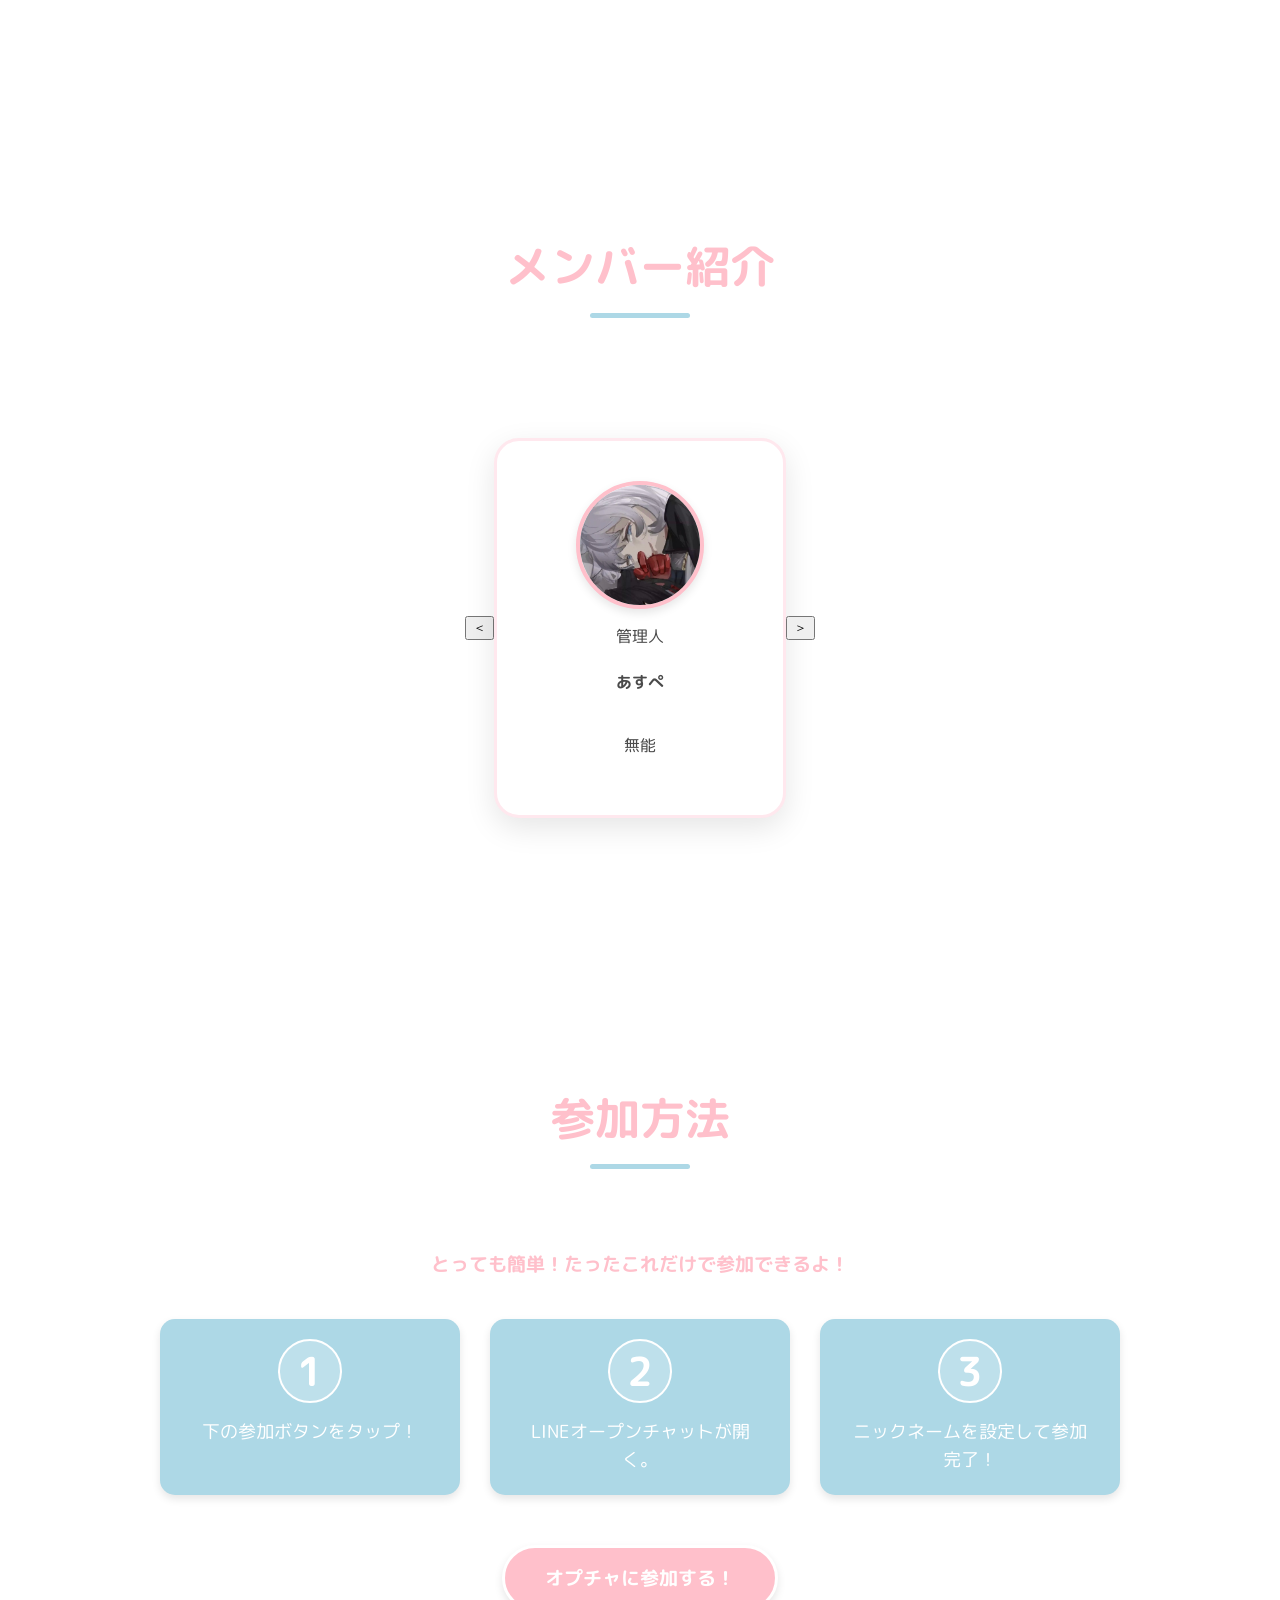
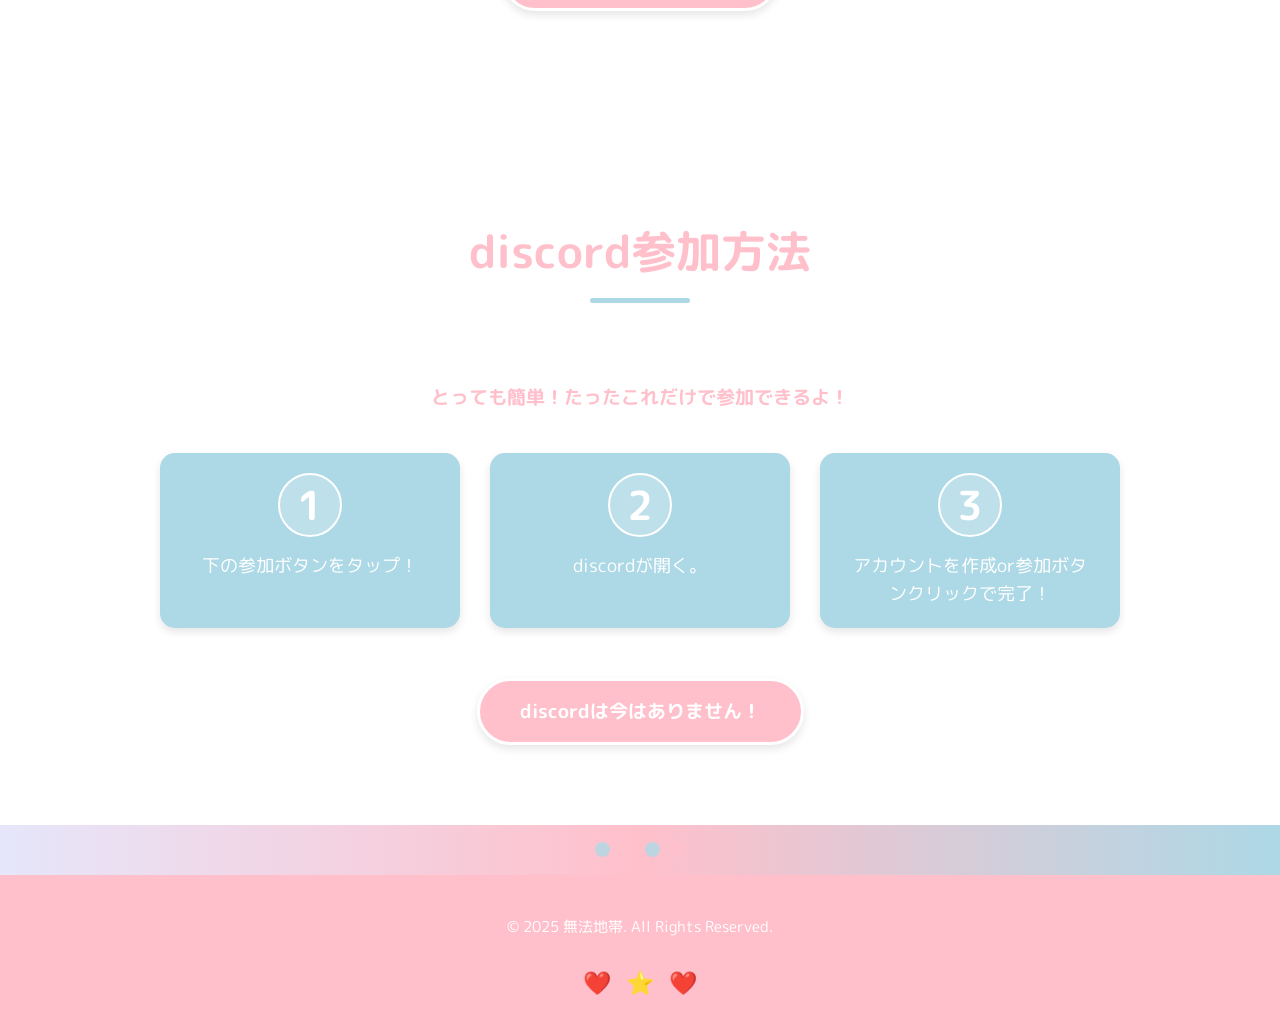
==== commit 3205a644: "index.html を更新" ====
--- a/index.html
+++ b/index.html
@@ -23,19 +23,29 @@
         <span class="flying-deco">💕</span>
     </div>
 
-    <header class="header">
+<header class="header">
     <div class="container">
         <h1 class="logo"><a href="#" class="logo-link">無法地帯</a></h1>
-        <nav class="nav-menu" id="navMenu">
-    <nav class="nav-menu" id="navMenu">
-    <ul class="nav-list">
-        <li><a href="#about">無法地帯とは</a></li>
-        <li><a href="#features">特徴</a></li>
-        <li><a href="#members">メンバー紹介</a></li>
-        <li><a href="#news">ニュース</a></li>
-        <li><a href="#join">参加する</a></li>
-     </ul>
-     </nav>
+        
+        <div class="hamburger-menu" id="hamburgerMenu">
+            <span></span>
+            <span></span>
+            <span></span>
+        </div>
+
+        <nav class="nav-menu" id="navMenu">
+            <ul class="nav-list">
+                <li><a href="#about">無法地帯とは</a></li>
+                <li><a href="#features">特徴</a></li>
+                <li><a href="#members">メンバー紹介</a></li>
+                <li><a href="#news">お知らせ</a></li>
+                <li><a href="#join">参加方法</a></li>   </ul>
+        </nav>
+    </div>
+</header>
+
+
+
 
             <div class="hamburger-menu" id="hamburgerMenu">
                 <span></span>
--- a/style.css
+++ b/style.css
@@ -954,7 +954,31 @@
     transition: transform 0.4s ease; /* ★これを追加 */
 }
 
-/* ★これを追加：マウスを乗せた時に画像が1.1倍になる */
-.member-card:hover .member-icon img {
-    transform: scale(1.1);
-}
+/* 右上の三本線を「絶対に」右上に固定する設定 */
+.hamburger-menu {
+    display: flex !important;
+    position: fixed !important; /* absoluteからfixedに変更。これで画面の右上に張り付きます */
+    right: 20px !important;
+    top: 25px !important;      /* 上からの距離。ロゴの高さに合わせて微調整してください */
+    width: 35px !important;
+    height: 25px !important;
+    z-index: 100001 !important; /* ピンクのメニュー画面(9999)より確実に上に持ってくる */
+    flex-direction: column;
+    justify-content: space-between;
+}
+
+/* 棒の見た目（見えないのを防ぐ） */
+.hamburger-menu span {
+    display: block !important;
+    width: 100% !important;
+    height: 3px !important;
+    background-color: var(--text-light) !important;
+    border-radius: 10px;
+}
+
+/* 左上に出てしまう幽霊（古い残骸）を力技で消す */
+.logo + .hamburger-menu,
+.nav-menu .hamburger-menu {
+    display: none !important;
+}
+
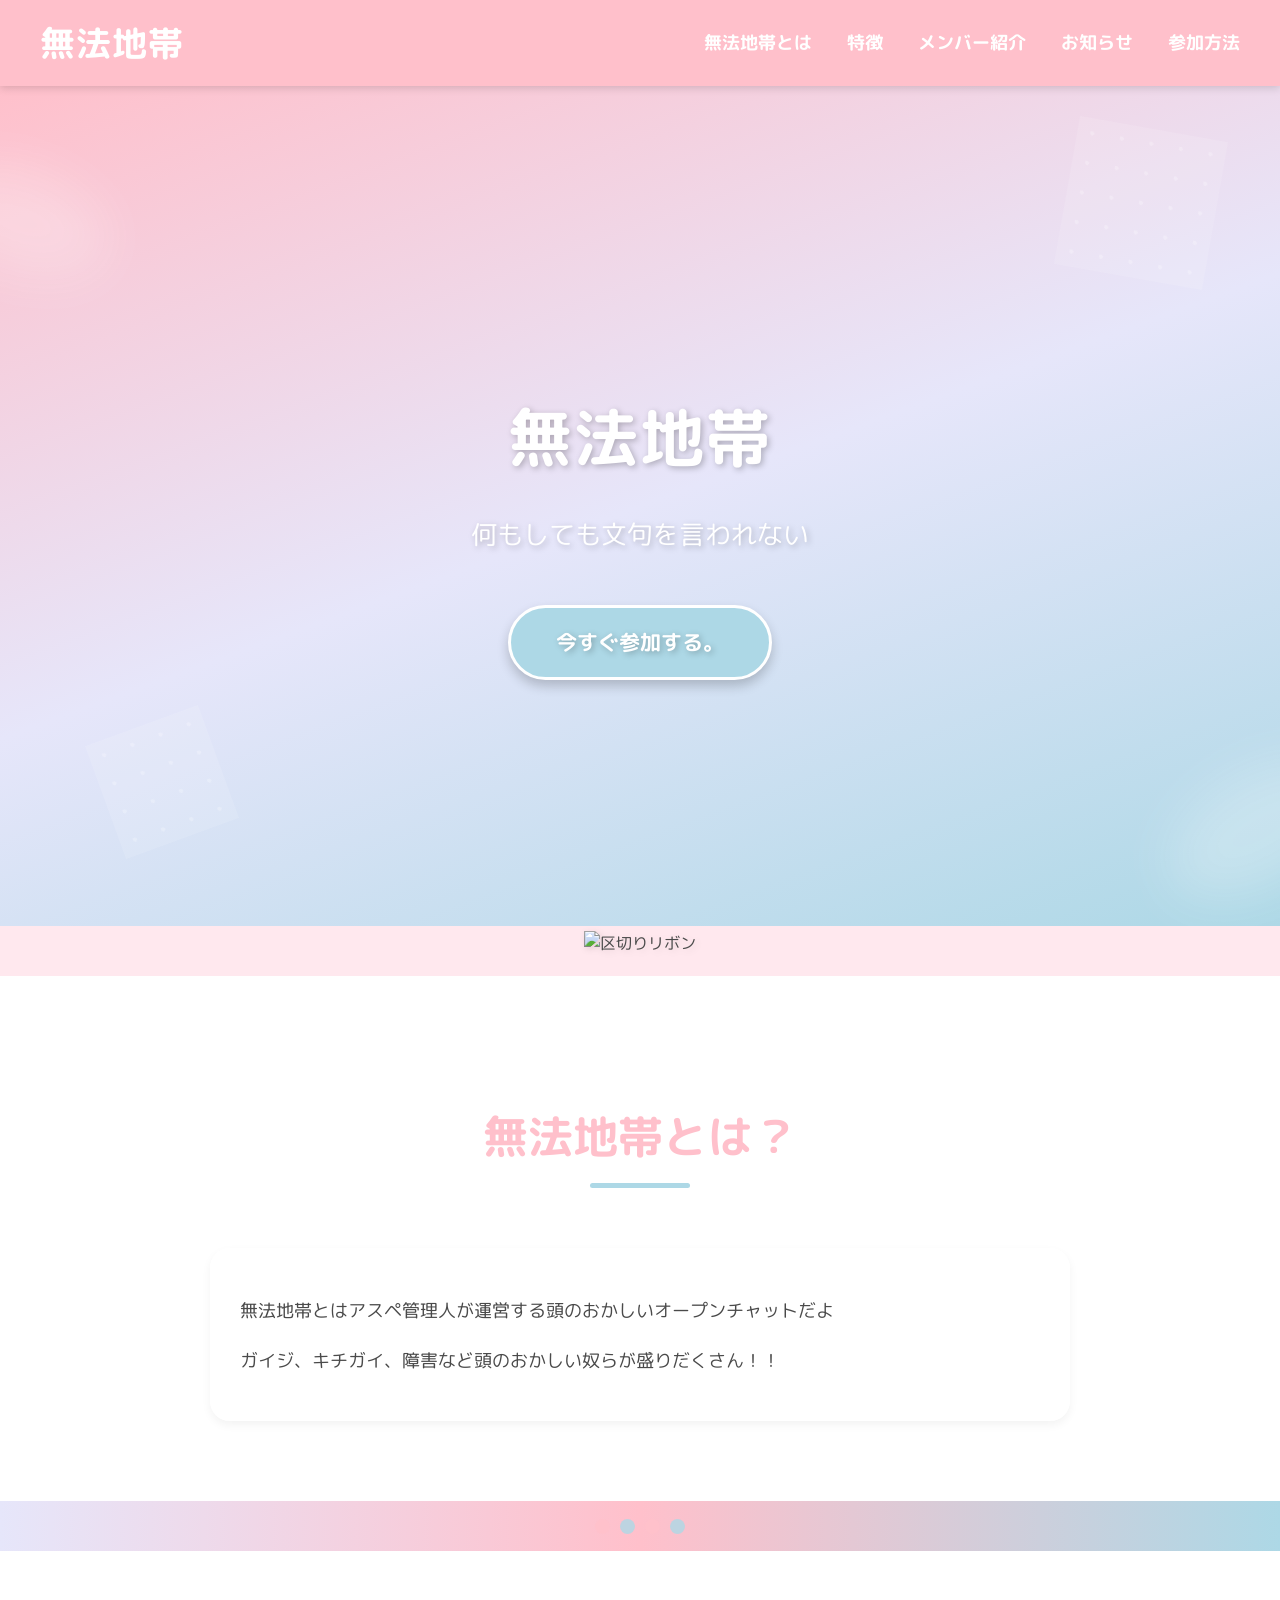
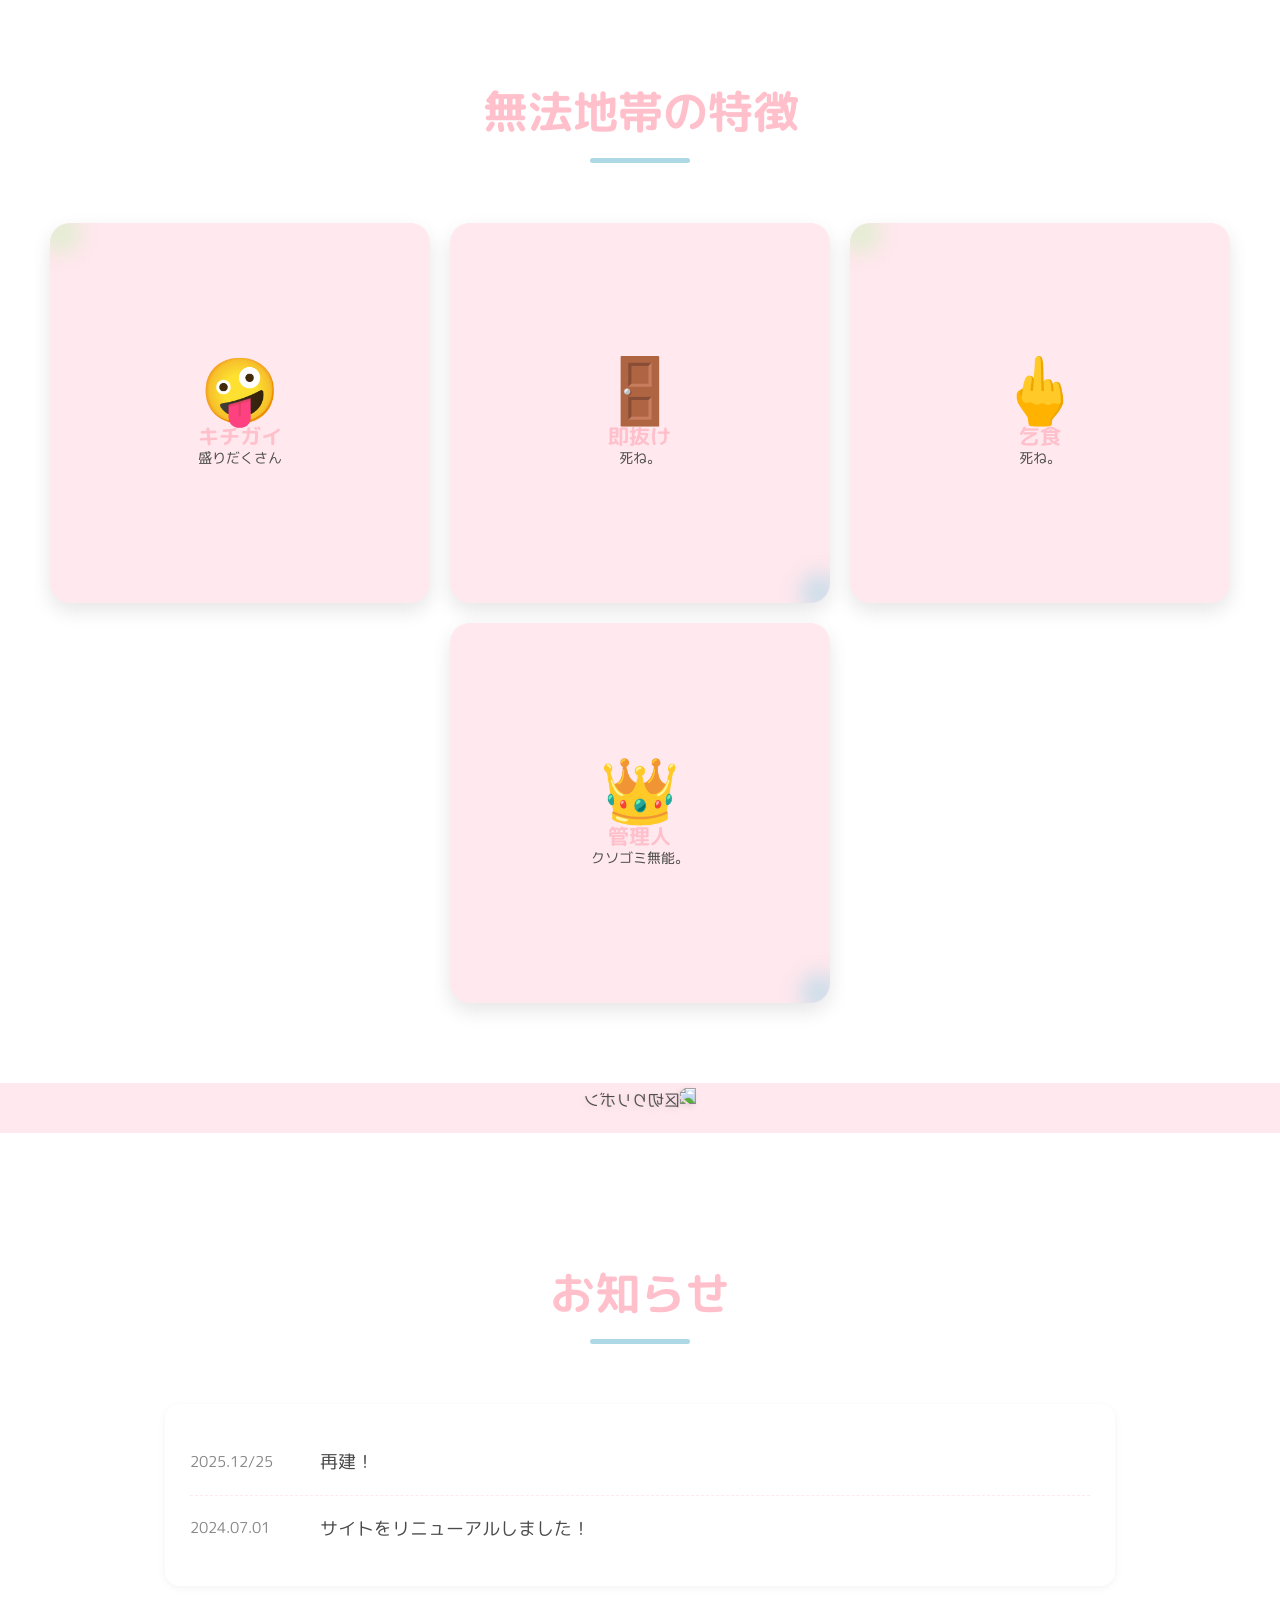
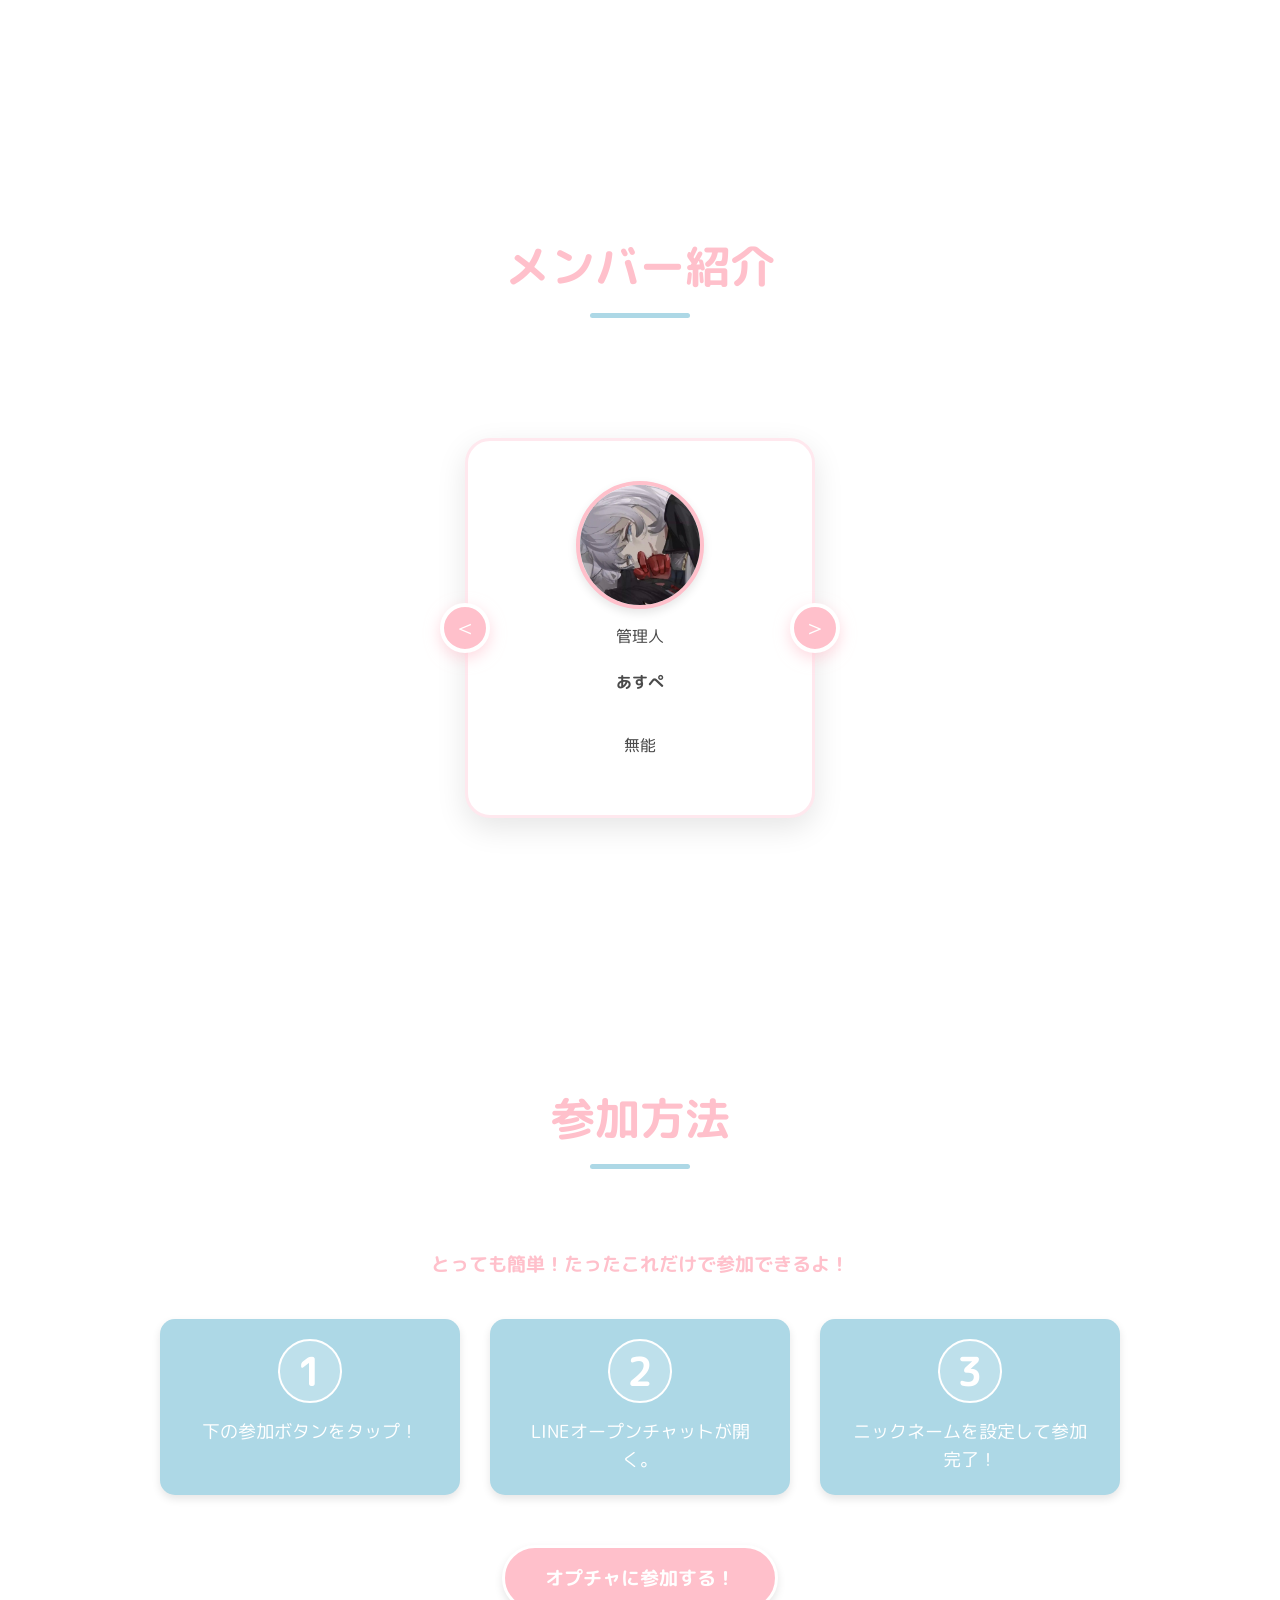
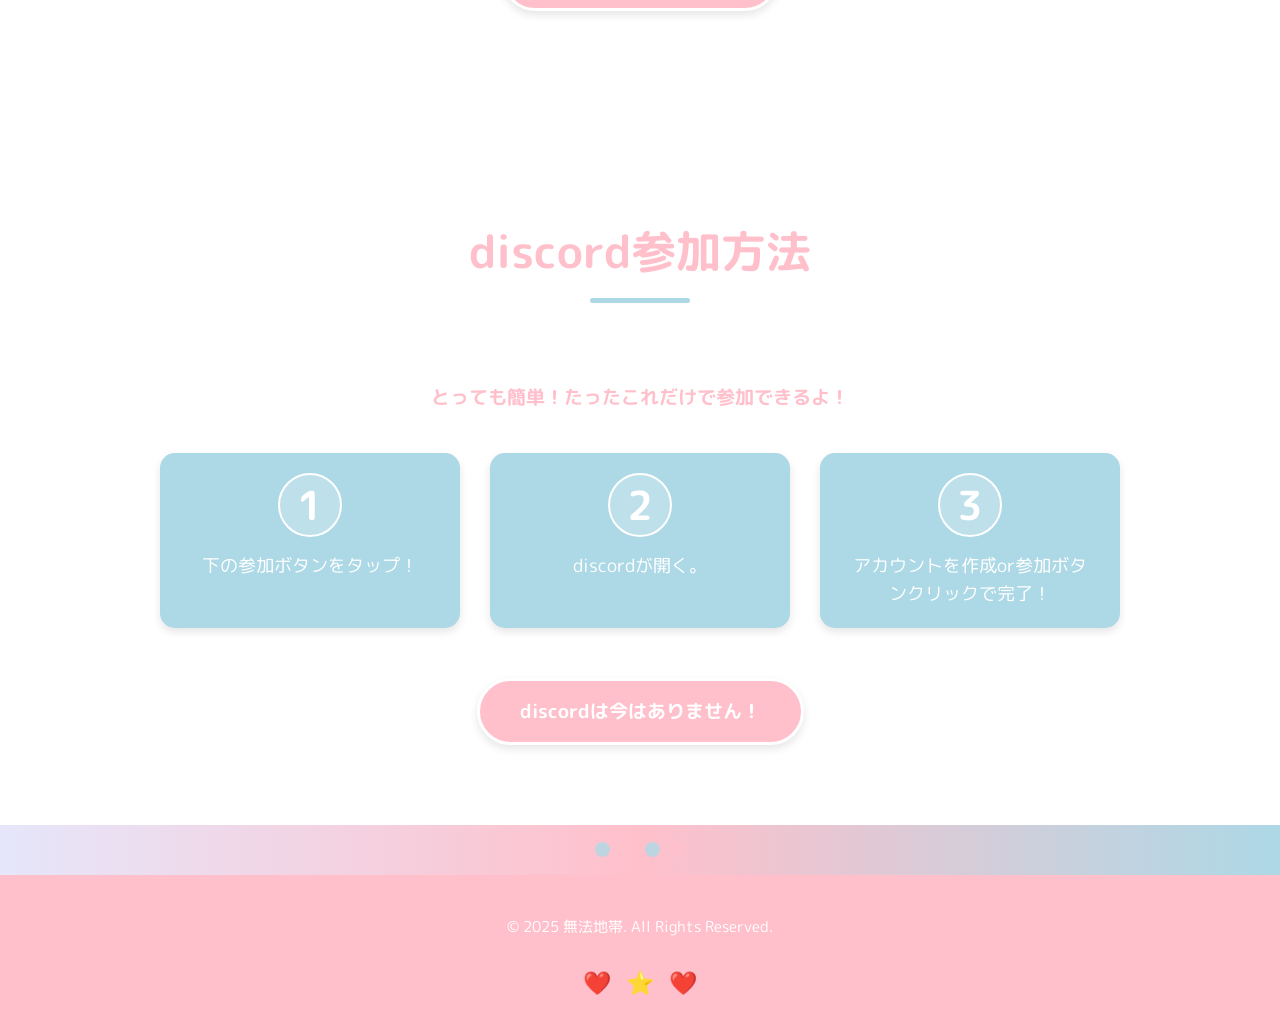
==== commit eee5039c: "index.html を更新" ====
--- a/index.html
+++ b/index.html
@@ -43,17 +43,7 @@
         </nav>
     </div>
 </header>
-
-
-
-
-            <div class="hamburger-menu" id="hamburgerMenu">
-                <span></span>
-                <span></span>
-                <span></span>
-            </div>
-        </div>
-    </header>
+
 
     <main>
         <section class="hero-section">
--- a/style.css
+++ b/style.css
@@ -1,181 +1,311 @@
-:root {
-    --primary-pink: #FFC0CB;
-    --light-pink: #FFE8EE;
-    --pastel-blue: #ADD8E6;
-    --pastel-lavender: #E6E6FA;
-    --pastel-green: #D0F0C0;
-    --text-dark: #4A4A4A;
-    --text-light: #FFFFFF;
-    --font-rounded: 'M PLUS Rounded 1c', sans-serif;
-}
-
-body {
-    margin: 0;
-    font-family: var(--font-rounded);
-    color: var(--text-dark);
-    line-height: 1.6;
-    background: linear-gradient(180deg, var(--light-pink) 0%, var(--pastel-lavender) 100%);
-    overflow-x: hidden;
-}
-
-body.no-scroll {
-    overflow: hidden;
-}
-
-
-.container {
-    max-width: 1200px;
-    margin: 0 auto;
-    padding: 0 20px;
-}
-
-a {
-    text-decoration: none;
-    color: inherit;
-}
-
-.flying-decorations-container {
-    position: fixed;
-    top: 0;
-    left: 0;
-    width: 100%;
-    height: 100%;
-    pointer-events: none;
-    overflow: hidden;
-    z-index: 999;
-}
-
-.flying-deco {
-    position: absolute;
-    font-size: 3.5em;
-    opacity: 0;
-    animation: fly-up 8s ease-out forwards;
-    filter: drop-shadow(0 0 5px rgba(255, 255, 255, 0.5));
-}
-
-@keyframes fly-up {
-    0% {
-        transform: translate(var(--initial-x), var(--initial-y)) scale(0.5) rotate(0deg);
-        opacity: 0;
-    }
-    10% {
-        opacity: 0.8;
-    }
-    80% {
-        transform: translate(var(--final-x), var(--final-y)) scale(1.2) rotate(var(--final-rotation, 360deg));
-        opacity: 0.8;
-    }
-    100% {
-        transform: translate(var(--final-x), var(--final-y)) scale(1.5) rotate(var(--final-rotation, 360deg));
-        opacity: 0;
-    }
-}
-
-.flying-deco:nth-child(1) { --initial-x: 10vw; --initial-y: 80vh; --final-x: 5vw; --final-y: -10vh; --final-rotation: 720deg; animation-delay: 0.5s; }
-.flying-deco:nth-child(2) { --initial-x: 80vw; --initial-y: 90vh; --final-x: 70vw; --final-y: -20vh; --final-rotation: -540deg; animation-delay: 1s; }
-.flying-deco:nth-child(3) { --initial-x: 30vw; --initial-y: 100vh; --final-x: 40vw; --final-y: -30vh; --final-rotation: 360deg; animation-delay: 1.5s; }
-.flying-deco:nth-child(4) { --initial-x: 50vw; --initial-y: 70vh; --final-x: 60vw; --final-y: -5vh; --final-rotation: 480deg; animation-delay: 2s; }
-.flying-deco:nth-child(5) { --initial-x: 15vw; --initial-y: 95vh; --final-x: 20vw; --final-y: -25vh; --final-rotation: -720deg; animation-delay: 2.5s; }
-.flying-deco:nth-child(6) { --initial-x: 90vw; --initial-y: 85vh; --final-x: 85vw; --final-y: -15vh; --final-rotation: 360deg; animation-delay: 3s; }
-.flying-deco:nth-child(7) { --initial-x: 45vw; --initial-y: 75vh; --final-x: 35vw; --final-y: -8vh; --final-rotation: 600deg; animation-delay: 3.5s; }
-.flying-deco:nth-child(8) { --initial-x: 60vw; --initial-y: 105vh; --final-x: 50vw; --final-y: -35vh; --final-rotation: -360deg; animation-delay: 4s; }
-.flying-deco:nth-child(9) { --initial-x: 5vw; --initial-y: 70vh; --final-x: 10vw; --final-y: -5vh; --final-rotation: 540deg; animation-delay: 4.5s; }
-
-.header {
-    background-color: var(--primary-pink);
-    padding: 15px 0;
-    box-shadow: 0 2px 8px rgba(0, 0, 0, 0.15);
-    position: sticky;
-    top: 0;
-    z-index: 1000;
-}
-
-.header .container {
-    display: flex;
-    justify-content: space-between;
-    align-items: center;
-}
-
-.logo {
-    font-size: 2.2em;
-    color: var(--text-light);
-    margin: 0;
-    font-weight: 700;
-    letter-spacing: 1px;
-}
-
-.logo-link {
-    color: var(--text-light);
-    transition: color 0.3s ease, transform 0.2s ease;
-    display: inline-block;
-}
-
-.logo-link:hover {
-    color: var(--pastel-blue);
-    transform: scale(1.03);
-}
-
-
-.nav-list {
-    list-style: none;
-    margin: 0;
-    padding: 0;
-    display: flex;
-}
-
-.nav-list li {
-    margin-left: 35px;
-}
-
-.nav-list a {
-    color: var(--text-light);
-    font-weight: 700;
-    font-size: 1.1em;
-    position: relative;
-    padding-bottom: 8px;
-    transition: color 0.3s ease;
-}
-
-.nav-list a:hover {
-    color: var(--pastel-blue);
-}
-
-.nav-list a::after {
-    content: '';
-    position: absolute;
-    left: 0;
-    bottom: 0;
-    width: 0;
-    height: 3px;
-    background-color: var(--pastel-blue);
-    border-radius: 2px;
-    transition: width 0.3s ease;
-}
-
-.nav-list a:hover::after {
-    width: 100%;
-}
-
-/* --- ハンバーガーメニューの基本スタイル --- */
+:root {
+    --primary-pink: #FFC0CB;
+    --light-pink: #FFE8EE;
+    --pastel-blue: #ADD8E6;
+    --pastel-lavender: #E6E6FA;
+    --pastel-green: #D0F0C0;
+    --text-dark: #4A4A4A;
+    --text-light: #FFFFFF;
+    --font-rounded: 'M PLUS Rounded 1c', sans-serif;
+}
+
+body {
+    margin: 0;
+    font-family: var(--font-rounded);
+    color: var(--text-dark);
+    line-height: 1.6;
+    background: linear-gradient(180deg, var(--light-pink) 0%, var(--pastel-lavender) 100%);
+    overflow-x: hidden;
+}
+
+body.no-scroll {
+    overflow: hidden;
+}
+
+
+.container {
+    max-width: 1200px;
+    margin: 0 auto;
+    padding: 0 20px;
+}
+
+a {
+    text-decoration: none;
+    color: inherit;
+}
+
+.flying-decorations-container {
+    position: fixed;
+    top: 0;
+    left: 0;
+    width: 100%;
+    height: 100%;
+    pointer-events: none;
+    overflow: hidden;
+    z-index: 999;
+}
+
+.flying-deco {
+    position: absolute;
+    font-size: 3.5em;
+    opacity: 0;
+    animation: fly-up 8s ease-out forwards;
+    filter: drop-shadow(0 0 5px rgba(255, 255, 255, 0.5));
+}
+
+@keyframes fly-up {
+    0% {
+        transform: translate(var(--initial-x), var(--initial-y)) scale(0.5) rotate(0deg);
+        opacity: 0;
+    }
+    10% {
+        opacity: 0.8;
+    }
+    80% {
+        transform: translate(var(--final-x), var(--final-y)) scale(1.2) rotate(var(--final-rotation, 360deg));
+        opacity: 0.8;
+    }
+    100% {
+        transform: translate(var(--final-x), var(--final-y)) scale(1.5) rotate(var(--final-rotation, 360deg));
+        opacity: 0;
+    }
+}
+
+.flying-deco:nth-child(1) { --initial-x: 10vw; --initial-y: 80vh; --final-x: 5vw; --final-y: -10vh; --final-rotation: 720deg; animation-delay: 0.5s; }
+.flying-deco:nth-child(2) { --initial-x: 80vw; --initial-y: 90vh; --final-x: 70vw; --final-y: -20vh; --final-rotation: -540deg; animation-delay: 1s; }
+.flying-deco:nth-child(3) { --initial-x: 30vw; --initial-y: 100vh; --final-x: 40vw; --final-y: -30vh; --final-rotation: 360deg; animation-delay: 1.5s; }
+.flying-deco:nth-child(4) { --initial-x: 50vw; --initial-y: 70vh; --final-x: 60vw; --final-y: -5vh; --final-rotation: 480deg; animation-delay: 2s; }
+.flying-deco:nth-child(5) { --initial-x: 15vw; --initial-y: 95vh; --final-x: 20vw; --final-y: -25vh; --final-rotation: -720deg; animation-delay: 2.5s; }
+.flying-deco:nth-child(6) { --initial-x: 90vw; --initial-y: 85vh; --final-x: 85vw; --final-y: -15vh; --final-rotation: 360deg; animation-delay: 3s; }
+.flying-deco:nth-child(7) { --initial-x: 45vw; --initial-y: 75vh; --final-x: 35vw; --final-y: -8vh; --final-rotation: 600deg; animation-delay: 3.5s; }
+.flying-deco:nth-child(8) { --initial-x: 60vw; --initial-y: 105vh; --final-x: 50vw; --final-y: -35vh; --final-rotation: -360deg; animation-delay: 4s; }
+.flying-deco:nth-child(9) { --initial-x: 5vw; --initial-y: 70vh; --final-x: 10vw; --final-y: -5vh; --final-rotation: 540deg; animation-delay: 4.5s; }
+
+.header {
+    background-color: var(--primary-pink);
+    padding: 15px 0;
+    box-shadow: 0 2px 8px rgba(0, 0, 0, 0.15);
+    position: sticky;
+    top: 0;
+    z-index: 1000;
+}
+
+.header .container {
+    display: flex;
+    justify-content: space-between;
+    align-items: center;
+}
+
+.logo {
+    font-size: 2.2em;
+    color: var(--text-light);
+    margin: 0;
+    font-weight: 700;
+    letter-spacing: 1px;
+}
+
+.logo-link {
+    color: var(--text-light);
+    transition: color 0.3s ease, transform 0.2s ease;
+    display: inline-block;
+}
+
+.logo-link:hover {
+    color: var(--pastel-blue);
+    transform: scale(1.03);
+}
+
+
+.nav-list {
+    list-style: none;
+    margin: 0;
+    padding: 0;
+    display: flex;
+}
+
+.nav-list li {
+    margin-left: 35px;
+}
+
+.nav-list a {
+    color: var(--text-light);
+    font-weight: 700;
+    font-size: 1.1em;
+    position: relative;
+    padding-bottom: 8px;
+    transition: color 0.3s ease;
+}
+
+.nav-list a:hover {
+    color: var(--pastel-blue);
+}
+
+.nav-list a::after {
+    content: '';
+    position: absolute;
+    left: 0;
+    bottom: 0;
+    width: 0;
+    height: 3px;
+    background-color: var(--pastel-blue);
+    border-radius: 2px;
+    transition: width 0.3s ease;
+}
+
+.nav-list a:hover::after {
+    width: 100%;
+}
+
+/* ==========================================
+   ハンバーガーメニュー：バツ印の対称性を完全固定
+   ========================================== */
 .hamburger-menu {
-    display: none; /* デスクトップでは隠す */
+    display: flex !important;
+    position: fixed !important;
+    right: 20px !important;
+    top: 25px !important;
+    width: 32px !important;
+    height: 22px !important;
+    z-index: 100001 !important;
     flex-direction: column;
     justify-content: space-between;
-    width: 30px;   /* 幅を指定 */
-    height: 20px;  /* 高さを指定 */
     cursor: pointer;
-    z-index: 1001;
-    position: relative;
 }
 
 .hamburger-menu span {
-    display: block;
-    width: 100%;
-    height: 3px;  /* 線の太さ */
-    background-color: var(--text-light); /* 線の色（白） */
+    display: block !important;
+    width: 100% !important;
+    height: 3px !important;
+    background-color: var(--text-light) !important;
     border-radius: 10px;
-    transition: all 0.3s ease; /* アニメーションを滑らかに */
-}
+    transition: all 0.35s ease-in-out;
+    transform-origin: center !important; /* 中央を軸に回転 */
+}
+
+/* アクティブ時（バツ印）の左右対称設定 */
+.hamburger-menu.active span:nth-child(1) {
+    transform: translateY(9.5px) rotate(45deg) !important;
+}
+
+.hamburger-menu.active span:nth-child(2) {
+    opacity: 0 !important;
+    transform: translateX(20px) !important; /* 右にフェードアウト */
+}
+
+.hamburger-menu.active span:nth-child(3) {
+    transform: translateY(-9.5px) rotate(-45deg) !important;
+}
+
+/* 幽霊メニュー（重複した不要な三本線）を完全に消去 */
+.logo + .hamburger-menu,
+.nav-menu .hamburger-menu,
+header .hamburger-menu:not(#hamburgerMenu) {
+    display: none !important;
+}
+
+
+/* ==========================================
+   スライダーボタン：ポップで可愛い丸デザイン
+   ========================================== */
+.slider-btn {
+    background-color: var(--primary-pink) !important;
+    color: white !important;
+    border: 4px solid white !important; /* 白枠でぷっくり感を強調 */
+    width: 50px !important;
+    height: 50px !important;
+    border-radius: 50% !important;
+    cursor: pointer;
+    font-size: 1.5rem !important;
+    display: flex !important;
+    align-items: center !important;
+    justify-content: center !important;
+    transition: all 0.3s cubic-bezier(0.175, 0.885, 0.32, 1.275) !important;
+    box-shadow: 0 5px 15px rgba(255, 192, 203, 0.6) !important;
+    z-index: 100;
+    position: absolute;
+    top: 50%;
+    transform: translateY(-50%);
+    padding: 0;
+}
+
+.slider-btn:hover {
+    background-color: var(--pastel-blue) !important;
+    transform: translateY(-50%) scale(1.15) !important;
+    box-shadow: 0 8px 20px rgba(173, 216, 230, 0.8) !important;
+}
+
+.slider-btn:active {
+    transform: translateY(-50%) scale(0.95) !important;
+}
+
+/* ボタンの位置をスライダーの枠外に配置 */
+.prev-btn { left: -25px !important; }
+.next-btn { right: -25px !important; }
+
+@media (max-width: 768px) {
+    .slider-btn {
+        width: 42px !important;
+        height: 42px !important;
+        font-size: 1.2rem !important;
+    }
+    .prev-btn { left: -15px !important; }
+    .next-btn { right: -15px !important; }
+}
+
+
+/* ==========================================
+   メンバーアイコン：円形を維持
+   ========================================== */
+.member-icon {
+    width: 130px !important;
+    height: 130px !important;
+    border-radius: 50% !important;
+    border: 4px solid var(--primary-pink);
+    overflow: hidden !important;
+    margin-bottom: 15px;
+    box-shadow: 0 4px 10px rgba(0,0,0,0.1);
+}
+
+.member-icon img {
+    width: 100% !important;
+    height: 100% !important;
+    object-fit: cover !important;
+}
+
+
+
+.slider-btn:hover {
+    background-color: var(--pastel-blue);
+    transform: translateY(-50%) scale(1.1);
+}
+
+.prev-btn { left: -20px; } /* 少し外側に出す */
+.next-btn { right: -20px; }
+
+/* スマホでは矢印を少し小さくして邪魔にならないように */
+@media (max-width: 768px) {
+    .slider-btn {
+        width: 35px;
+        height: 35px;
+        font-size: 0.9rem;
+    }
+    .prev-btn { left: -10px; }
+    .next-btn { right: -10px; }
+}
+
+/* --- メンバーアイコンの巨大化を念のため再度防止 --- */
+.member-icon {
+    width: 120px !important;
+    height: 120px !important;
+    overflow: hidden !important;
+    border-radius: 50% !important;
+}
+.member-icon img {
+    width: 100% !important;
+    height: 100% !important;
+    object-fit: cover !important;
+}
+
 
 /* --- スマホサイズで表示 --- */
 @media (max-width: 768px) {
@@ -198,21 +328,21 @@
     transform: translateY(-8.5px) rotate(-45deg);
 }
 
-
-.nav-menu.active .nav-list {
-    display: flex;
-    flex-direction: column;
-    position: fixed;
-    top: 0;
-    left: 0;
-    width: 100%;
-    height: 100vh;
-    background-color: rgba(255, 192, 203, 0.95);
-    box-shadow: none;
-    padding: 80px 0 20px;
-    border-top: none;
-    justify-content: center;
-    align-items: center;
+
+.nav-menu.active .nav-list {
+    display: flex;
+    flex-direction: column;
+    position: fixed;
+    top: 0;
+    left: 0;
+    width: 100%;
+    height: 100vh;
+    background-color: rgba(255, 192, 203, 0.95);
+    box-shadow: none;
+    padding: 80px 0 20px;
+    border-top: none;
+    justify-content: center;
+    align-items: center;
 }
 
 @media (max-width: 768px) {
@@ -261,640 +391,640 @@
         color: var(--text-light);
         text-shadow: 1px 1px 4px rgba(0,0,0,0.1);
     }
-}
-
-.hero-section {
-    background: linear-gradient(160deg, var(--primary-pink) 0%, var(--pastel-lavender) 50%, var(--pastel-blue) 100%);
-    color: var(--text-light);
-    text-align: center;
-    padding: 120px 20px;
-    min-height: 600px;
-    display: flex;
-    flex-direction: column;
-    justify-content: center;
-    align-items: center;
-    position: relative;
-    overflow: hidden;
-}
-
-@keyframes fadeIn {
-    from { opacity: 0; transform: translateY(20px); }
-    to { opacity: 1; transform: translateY(0); }
-}
-
-.animate-fade-in {
-    opacity: 0;
-    transform: translateY(20px);
-    animation: fadeIn 1s forwards;
-}
-.delay-1 { animation-delay: 0.3s; }
-.delay-2 { animation-delay: 0.6s; }
-
-.hero-content {
-    z-index: 10;
-    text-shadow: 2px 2px 6px rgba(0, 0, 0, 0.25);
-}
-
-.hero-section h2 {
-    font-size: 4em;
-    margin-bottom: 25px;
-    letter-spacing: 2px;
-}
-
-.hero-section p {
-    font-size: 1.6em;
-    margin-bottom: 50px;
-}
-
-.btn-primary {
-    display: inline-block;
-    background-color: var(--pastel-blue);
-    color: var(--text-light);
-    padding: 18px 45px;
-    border-radius: 50px;
-    font-size: 1.3em;
-    font-weight: 700;
-    transition: background-color 0.3s ease, transform 0.3s ease, box-shadow 0.3s ease;
-    box-shadow: 0 6px 12px rgba(0, 0, 0, 0.2);
-    border: 3px solid var(--text-light);
-}
-
-.btn-primary:hover {
-    background-color: #8EC0D7;
-    transform: translateY(-5px) scale(1.02);
-    box-shadow: 0 8px 16px rgba(0, 0, 0, 0.3);
+}
+
+.hero-section {
+    background: linear-gradient(160deg, var(--primary-pink) 0%, var(--pastel-lavender) 50%, var(--pastel-blue) 100%);
+    color: var(--text-light);
+    text-align: center;
+    padding: 120px 20px;
+    min-height: 600px;
+    display: flex;
+    flex-direction: column;
+    justify-content: center;
+    align-items: center;
+    position: relative;
+    overflow: hidden;
+}
+
+@keyframes fadeIn {
+    from { opacity: 0; transform: translateY(20px); }
+    to { opacity: 1; transform: translateY(0); }
+}
+
+.animate-fade-in {
+    opacity: 0;
+    transform: translateY(20px);
+    animation: fadeIn 1s forwards;
+}
+.delay-1 { animation-delay: 0.3s; }
+.delay-2 { animation-delay: 0.6s; }
+
+.hero-content {
+    z-index: 10;
+    text-shadow: 2px 2px 6px rgba(0, 0, 0, 0.25);
+}
+
+.hero-section h2 {
+    font-size: 4em;
+    margin-bottom: 25px;
+    letter-spacing: 2px;
+}
+
+.hero-section p {
+    font-size: 1.6em;
+    margin-bottom: 50px;
+}
+
+.btn-primary {
+    display: inline-block;
+    background-color: var(--pastel-blue);
+    color: var(--text-light);
+    padding: 18px 45px;
+    border-radius: 50px;
+    font-size: 1.3em;
+    font-weight: 700;
+    transition: background-color 0.3s ease, transform 0.3s ease, box-shadow 0.3s ease;
+    box-shadow: 0 6px 12px rgba(0, 0, 0, 0.2);
+    border: 3px solid var(--text-light);
+}
+
+.btn-primary:hover {
+    background-color: #8EC0D7;
+    transform: translateY(-5px) scale(1.02);
+    box-shadow: 0 8px 16px rgba(0, 0, 0, 0.3);
 }
 
 .btn-primary:active {
     transform: translateY(-1px) scale(0.98);
     box-shadow: 0 3px 6px rgba(0, 0, 0, 0.2);
 }
-
-.hero-decoration {
-    position: absolute;
-    background-color: rgba(255, 255, 255, 0.3);
-    border-radius: 50%;
-    filter: blur(25px);
-    opacity: 0.8;
-    z-index: 5;
-    animation: pulse 4s infinite alternate;
-}
-
-@keyframes pulse {
-    0% { transform: scale(1); opacity: 0.8; }
-    100% { transform: scale(1.1); opacity: 0.9; }
-}
-
-.hero-decoration.ribbon-top-left {
-    width: 180px;
-    height: 100px;
-    top: 10%;
-    left: -70px;
-    transform: rotate(20deg);
-    animation-delay: 0s;
-}
-
-.hero-decoration.ribbon-bottom-right {
-    width: 200px;
-    height: 110px;
-    bottom: 5%;
-    right: -80px;
-    transform: rotate(-30deg);
-    animation-delay: 0.5s;
-}
-
-.hero-decoration.dot-pattern {
-    background-image: radial-gradient(circle, rgba(255, 255, 255, 0.7) 10%, transparent 10%);
-    background-size: 30px 30px;
-    filter: none;
-    border-radius: 0;
-    opacity: 0.4;
-    animation: none;
-}
-
-.hero-decoration.dot-pattern.top-right {
-    width: 150px;
-    height: 150px;
-    top: 5%;
-    right: 5%;
-    transform: rotate(10deg);
-}
-
-.hero-decoration.dot-pattern.bottom-left {
-    width: 120px;
-    height: 120px;
-    bottom: 10%;
-    left: 8%;
-    transform: rotate(-20deg);
-}
-
-.common-section {
-    padding: 80px 20px;
-    background-color: var(--text-light);
-    text-align: center;
-    position: relative;
-    overflow: hidden;
-}
-
-.section-title {
-    font-size: 2.8em;
-    color: var(--primary-pink);
-    margin-bottom: 60px;
-    position: relative;
-    display: inline-block;
-    padding-bottom: 15px;
-}
-
-.section-title::after {
-    content: '';
-    position: absolute;
-    left: 50%;
-    bottom: 0;
-    transform: translateX(-50%);
-    width: 100px;
-    height: 5px;
-    background-color: var(--pastel-blue);
-    border-radius: 3px;
-}
-
-.section-divider {
-    height: 50px;
-    display: flex;
-    justify-content: center;
-    align-items: center;
-    background-color: var(--light-pink);
-    overflow: hidden;
-}
-
-.section-divider img {
-    height: 40px;
-    width: auto;
-    object-fit: contain;
-}
-
-.section-divider.ribbon-divider img {
-    filter: drop-shadow(2px 2px 3px rgba(0,0,0,0.1));
-}
-
-.section-divider.ribbon-divider.reverse img {
-    transform: rotateY(180deg);
-}
-
-.section-divider.dot-divider {
-    background: linear-gradient(90deg, var(--pastel-lavender) 0%, var(--primary-pink) 50%, var(--pastel-blue) 100%);
-}
-
-.section-divider .dot-pink,
-.section-divider .dot-blue {
-    display: inline-block;
-    width: 15px;
-    height: 15px;
-    border-radius: 50%;
-    margin: 0 5px;
-    opacity: 0.8;
-    animation: bounce 1.5s infinite alternate;
-}
-
-.section-divider .dot-pink {
-    background-color: var(--primary-pink);
-    animation-delay: 0s;
-}
-.section-divider .dot-blue {
-    background-color: var(--pastel-blue);
-    animation-delay: 0.2s;
-}
-
-@keyframes bounce {
-    0% { transform: translateY(0); }
-    100% { transform: translateY(-5px); }
-}
-
-
-.about-section .about-content {
-    max-width: 800px;
-    margin: 0 auto;
-    font-size: 1.1em;
-    text-align: left;
-    background-color: rgba(255, 255, 255, 0.8);
-    padding: 30px;
-    border-radius: 20px;
-    box-shadow: 0 4px 10px rgba(0, 0, 0, 0.05);
-    line-height: 1.8;
-}
-
-.about-section .about-content p {
-    margin-bottom: 15px;
-}
-
-.features-section {
-    padding-top: 80px;
-}
-
-.feature-grid {
-    display: flex;
-    flex-wrap: wrap; /* ここを'wrap'に変更 */
-    gap: 20px;
-    /* overflow-x: auto; */ /* 削除 */
-    /* -webkit-overflow-scrolling: touch; */ /* 削除 */
-    padding-bottom: 0px; /* 必要なければ削除 */
-    justify-content: center; /* 中央寄せ */
-    align-items: flex-start;
-}
-
-/* スクロールバーのスタイル（不要になるため削除） */
-/* .feature-grid::-webkit-scrollbar { display: none; } */
-
-.feature-item {
-    background-color: var(--light-pink);
-    border-radius: 20px;
-    box-shadow: 0 8px 20px rgba(0, 0, 0, 0.1);
-    transition: transform 0.3s ease, box-shadow 0.3s ease, background-color 0.3s ease;
-    display: flex;
-    flex-direction: column;
-    align-items: center;
-    text-align: center;
-    position: relative;
-    overflow: hidden;
-    justify-content: center;
-    flex-shrink: 0;
-
-    /* 幅を調整して、PCで3つ並ぶように */
-    width: calc(33.333% - 20px); /* 3列表示 - gap分 */
-    min-width: 250px; /* 最小幅を設定して小さくなりすぎないように */
-    aspect-ratio: 1 / 1;
-    padding: 20px;
-    box-sizing: border-box;
-}
-
-.feature-item::before {
-    content: '';
-    position: absolute;
-    top: -10px;
-    left: -10px;
-    width: 40px;
-    height: 40px;
-    background-color: var(--pastel-green);
-    border-radius: 50%;
-    opacity: 0.6;
-    filter: blur(10px);
-}
-.feature-item:nth-child(even)::before {
-    top: auto;
-    bottom: -10px;
-    left: auto;
-    right: -10px;
-    background-color: var(--pastel-blue);
-}
-
-.feature-item:hover {
-    transform: translateY(-8px);
-    box-shadow: 0 12px 20px rgba(0, 0, 0, 0.2);
-    background-color: var(--pastel-blue);
-    color: var(--text-light);
-}
-
-.feature-item:hover .feature-emoji {
-    filter: drop-shadow(0 0 5px rgba(255, 255, 255, 0.7));
-}
-.feature-item:hover h4 {
-    color: var(--text-light);
-}
-.feature-item:hover p {
-    color: var(--text-light);
-}
-
-.feature-emoji {
-    font-size: 4em;
-    margin-bottom: 5px;
-    line-height: 1;
-    transition: transform 0.3s ease;
-}
-
-.feature-item:hover .feature-emoji {
-    animation: shake 0.5s infinite alternate;
-}
-@keyframes shake {
-    0% { transform: rotate(0deg); }
-    25% { transform: rotate(3deg); }
-    75% { transform: rotate(-3deg); }
-    100% { transform: rotate(0deg); }
-}
-
-.feature-text-content {
-    display: block;
-    width: 100%;
-    padding: 0;
-    text-align: center;
-}
-
-.feature-item h4 {
-    font-size: 1.3em;
-    color: var(--primary-pink);
-    margin: 0;
-    padding-bottom: 0px;
-    transition: color 0.3s ease;
-    line-height: 1.1;
-    white-space: normal;
-    word-break: normal;
-}
-
-.feature-item p {
-    font-size: 0.9em;
-    color: var(--text-dark);
-    margin: 0;
-    padding-top: 0px;
-    line-height: 1.3;
-    white-space: normal;
-    word-break: normal;
-}
-
-
-.join-section .join-intro {
-    font-size: 1.2em;
-    margin-bottom: 40px;
-    color: var(--primary-pink);
-    font-weight: 700;
-}
-
-.join-steps {
-    display: flex;
-    justify-content: center;
-    gap: 30px;
-    margin-bottom: 50px;
-    flex-wrap: wrap;
-}
-
-.step-item {
-    background-color: var(--pastel-blue);
-    color: var(--text-light);
-    border-radius: 15px;
-    padding: 20px 25px;
-    width: 250px;
-    box-shadow: 0 4px 8px rgba(0, 0, 0, 0.1);
-    display: flex;
-    flex-direction: column;
-    align-items: center;
-    transition: transform 0.3s ease, background-color 0.3s ease;
-}
-
-.step-item:hover {
-    transform: translateY(-8px) scale(1.02);
-    background-color: var(--primary-pink);
-}
-
-.step-number {
-    font-size: 2.5em;
-    font-weight: 700;
-    color: var(--text-light);
-    background-color: rgba(255, 255, 255, 0.2);
-    width: 60px;
-    height: 60px;
-    border-radius: 50%;
-    display: flex;
-    justify-content: center;
-    align-items: center;
-    margin-bottom: 15px;
-    border: 2px solid var(--text-light);
-}
-
-.step-item p {
-    font-size: 1.1em;
-    margin: 0;
-}
-
-.btn-secondary {
-    display: inline-block;
-    background-color: var(--primary-pink);
-    color: var(--text-light);
-    padding: 15px 40px;
-    border-radius: 50px;
-    font-size: 1.2em;
-    font-weight: 700;
-    transition: background-color 0.3s ease, transform 0.3s ease;
-    box-shadow: 0 4px 8px rgba(0, 0, 0, 0.1);
-    border: 3px solid var(--text-light);
-}
-
-.btn-secondary:hover {
-    background-color: #E0A0B0;
-    transform: translateY(-3px);
-}
-
-
-.news-list {
-    max-width: 900px;
-    margin: 0 auto 40px;
-    background-color: rgba(255, 255, 255, 0.8);
-    border-radius: 15px;
-    box-shadow: 0 2px 8px rgba(0, 0, 0, 0.05);
-    padding: 25px;
-}
-
-.news-item {
-    display: flex;
-    align-items: center;
-    padding: 18px 0;
-    border-bottom: 1px dashed var(--light-pink);
-}
-.news-item:last-child {
-    border-bottom: none;
-}
-
-.news-date {
-    font-size: 0.95em;
-    color: #888;
-    margin-right: 30px;
-    min-width: 100px;
-    text-align: left;
-}
-
-.news-item a {
-    font-size: 1.15em;
-    color: var(--text-dark);
-    text-align: left;
-    flex-grow: 1;
-    transition: color 0.3s ease;
-}
-.news-item a:hover {
-    color: var(--primary-pink);
-    text-decoration: underline;
-}
-
-.btn-more-news {
-    display: inline-block;
-    background-color: var(--pastel-green);
-    color: var(--text-dark);
-    padding: 12px 30px;
-    border-radius: 30px;
-    font-size: 1.1em;
-    font-weight: 700;
-    transition: background-color 0.3s ease, transform 0.3s ease;
-    box-shadow: 0 2px 4px rgba(0, 0, 0, 0.08);
-}
-
-.btn-more-news:hover {
-    background-color: #B0E0A0;
-    transform: translateY(-2px);
-}
-
-
-.footer {
-    background-color: var(--primary-pink);
-    color: var(--text-light);
-    text-align: center;
-    padding: 25px 0;
-    font-size: 0.95em;
-    position: relative;
-    overflow: hidden;
-}
-
-.footer .container {
-    display: flex;
-    justify-content: center;
-    align-items: center;
-    flex-direction: column;
-}
-
-.footer-decoration {
-    margin-top: 10px;
-    display: flex;
-    gap: 15px;
-}
-
-.footer-heart,
-.footer-star {
-    font-size: 1.5em;
-    animation: float 3s infinite alternate ease-in-out;
-}
-
-.footer-heart { color: #FF69B4; animation-delay: 0s; }
-.footer-star { color: #FFD700; animation-delay: 0.5s; }
-
-@keyframes float {
-    0% { transform: translateY(0px); }
-    50% { transform: translateY(-5px); }
-    100% { transform: translateY(0px); }
-}
-
-
-@media (max-width: 768px) {
-    .nav-list {
-        display: none;
-    }
-
-    .hamburger-menu {
-        display: flex;
-    }
-
-    .header .container {
-        flex-wrap: wrap;
-        justify-content: space-between;
-    }
-
-    .logo {
-        flex-basis: auto;
-        text-align: left;
-        margin-bottom: 0;
-    }
-
-    .nav-menu {
-        width: auto;
-    }
-    
-    .hero-section {
-        min-height: 400px;
-        padding: 80px 15px;
-    }
-    .hero-section h2 {
-        font-size: 2.5em;
-    }
-
-    .hero-section p {
-        font-size: 1.2em;
-    }
-    .btn-primary {
-        padding: 12px 30px;
-        font-size: 1.1em;
-    }
-
-    .hero-decoration.dot-pattern {
-        display: none;
-    }
-    .hero-decoration.ribbon-top-left {
-        width: 100px; height: 60px; top: 5%; left: -30px;
-    }
-    .hero-decoration.ribbon-bottom-right {
-        width: 120px; height: 70px; bottom: 0; right: -40px;
-    }
-
-
-    .section-title {
-        font-size: 2em;
-        margin-bottom: 40px;
-    }
-    .section-title::after {
-        width: 70px;
-    }
-
-    .feature-grid {
-        /* スマホでは縦に1列で並ぶように調整 */
-        flex-direction: column; /* 縦並びに変更 */
-        align-items: center; /* 中央寄せ */
-        gap: 20px; /* 縦方向の隙間 */
-        padding-bottom: 0; /* 不要なパディングを削除 */
-    }
-    .feature-item {
-        width: 80%; /* スマホでは幅を大きく */
-        max-width: 300px; /* 最大幅で調整 */
-        padding: 20px;
-    }
-    .feature-emoji {
-        font-size: 3.5em;
-    }
-    .feature-item h4 {
-        font-size: 1.2em;
-    }
-    .feature-item p {
-        font-size: 0.8em;
-    }
-
-
-    .join-steps {
-        flex-direction: column;
-        gap: 20px;
-    }
-    .step-item {
-        width: 80%;
-        max-width: 300px;
-    }
-
-    .news-list {
-        padding: 20px;
-    }
-    .news-item {
-        flex-direction: column;
-        align-items: flex-start;
-        padding: 15px 0;
-    }
-    .news-date {
-        margin-right: 0;
-        margin-bottom: 8px;
-        font-size: 0.9em;
-    }
-    .news-item a {
-        font-size: 1.05em;
-    }
-
-    .flying-deco {
-        font-size: 2.5em;
-        animation-duration: 6s;
-    }
-    .flying-deco:nth-child(1) { --initial-x: 5vw; --initial-y: 70vh; --final-x: 10vw; --final-y: -5vh; }
-    .flying-deco:nth-child(2) { --initial-x: 70vw; --initial-y: 80vh; --final-x: 60vw; --final-y: -10vh; }
-    .flying-deco:nth-child(3) { --initial-x: 20vw; --initial-y: 90vh; --final-x: 30vw; --final-y: -20vh; }
-}
-
-
+
+.hero-decoration {
+    position: absolute;
+    background-color: rgba(255, 255, 255, 0.3);
+    border-radius: 50%;
+    filter: blur(25px);
+    opacity: 0.8;
+    z-index: 5;
+    animation: pulse 4s infinite alternate;
+}
+
+@keyframes pulse {
+    0% { transform: scale(1); opacity: 0.8; }
+    100% { transform: scale(1.1); opacity: 0.9; }
+}
+
+.hero-decoration.ribbon-top-left {
+    width: 180px;
+    height: 100px;
+    top: 10%;
+    left: -70px;
+    transform: rotate(20deg);
+    animation-delay: 0s;
+}
+
+.hero-decoration.ribbon-bottom-right {
+    width: 200px;
+    height: 110px;
+    bottom: 5%;
+    right: -80px;
+    transform: rotate(-30deg);
+    animation-delay: 0.5s;
+}
+
+.hero-decoration.dot-pattern {
+    background-image: radial-gradient(circle, rgba(255, 255, 255, 0.7) 10%, transparent 10%);
+    background-size: 30px 30px;
+    filter: none;
+    border-radius: 0;
+    opacity: 0.4;
+    animation: none;
+}
+
+.hero-decoration.dot-pattern.top-right {
+    width: 150px;
+    height: 150px;
+    top: 5%;
+    right: 5%;
+    transform: rotate(10deg);
+}
+
+.hero-decoration.dot-pattern.bottom-left {
+    width: 120px;
+    height: 120px;
+    bottom: 10%;
+    left: 8%;
+    transform: rotate(-20deg);
+}
+
+.common-section {
+    padding: 80px 20px;
+    background-color: var(--text-light);
+    text-align: center;
+    position: relative;
+    overflow: hidden;
+}
+
+.section-title {
+    font-size: 2.8em;
+    color: var(--primary-pink);
+    margin-bottom: 60px;
+    position: relative;
+    display: inline-block;
+    padding-bottom: 15px;
+}
+
+.section-title::after {
+    content: '';
+    position: absolute;
+    left: 50%;
+    bottom: 0;
+    transform: translateX(-50%);
+    width: 100px;
+    height: 5px;
+    background-color: var(--pastel-blue);
+    border-radius: 3px;
+}
+
+.section-divider {
+    height: 50px;
+    display: flex;
+    justify-content: center;
+    align-items: center;
+    background-color: var(--light-pink);
+    overflow: hidden;
+}
+
+.section-divider img {
+    height: 40px;
+    width: auto;
+    object-fit: contain;
+}
+
+.section-divider.ribbon-divider img {
+    filter: drop-shadow(2px 2px 3px rgba(0,0,0,0.1));
+}
+
+.section-divider.ribbon-divider.reverse img {
+    transform: rotateY(180deg);
+}
+
+.section-divider.dot-divider {
+    background: linear-gradient(90deg, var(--pastel-lavender) 0%, var(--primary-pink) 50%, var(--pastel-blue) 100%);
+}
+
+.section-divider .dot-pink,
+.section-divider .dot-blue {
+    display: inline-block;
+    width: 15px;
+    height: 15px;
+    border-radius: 50%;
+    margin: 0 5px;
+    opacity: 0.8;
+    animation: bounce 1.5s infinite alternate;
+}
+
+.section-divider .dot-pink {
+    background-color: var(--primary-pink);
+    animation-delay: 0s;
+}
+.section-divider .dot-blue {
+    background-color: var(--pastel-blue);
+    animation-delay: 0.2s;
+}
+
+@keyframes bounce {
+    0% { transform: translateY(0); }
+    100% { transform: translateY(-5px); }
+}
+
+
+.about-section .about-content {
+    max-width: 800px;
+    margin: 0 auto;
+    font-size: 1.1em;
+    text-align: left;
+    background-color: rgba(255, 255, 255, 0.8);
+    padding: 30px;
+    border-radius: 20px;
+    box-shadow: 0 4px 10px rgba(0, 0, 0, 0.05);
+    line-height: 1.8;
+}
+
+.about-section .about-content p {
+    margin-bottom: 15px;
+}
+
+.features-section {
+    padding-top: 80px;
+}
+
+.feature-grid {
+    display: flex;
+    flex-wrap: wrap; /* ここを'wrap'に変更 */
+    gap: 20px;
+    /* overflow-x: auto; */ /* 削除 */
+    /* -webkit-overflow-scrolling: touch; */ /* 削除 */
+    padding-bottom: 0px; /* 必要なければ削除 */
+    justify-content: center; /* 中央寄せ */
+    align-items: flex-start;
+}
+
+/* スクロールバーのスタイル（不要になるため削除） */
+/* .feature-grid::-webkit-scrollbar { display: none; } */
+
+.feature-item {
+    background-color: var(--light-pink);
+    border-radius: 20px;
+    box-shadow: 0 8px 20px rgba(0, 0, 0, 0.1);
+    transition: transform 0.3s ease, box-shadow 0.3s ease, background-color 0.3s ease;
+    display: flex;
+    flex-direction: column;
+    align-items: center;
+    text-align: center;
+    position: relative;
+    overflow: hidden;
+    justify-content: center;
+    flex-shrink: 0;
+
+    /* 幅を調整して、PCで3つ並ぶように */
+    width: calc(33.333% - 20px); /* 3列表示 - gap分 */
+    min-width: 250px; /* 最小幅を設定して小さくなりすぎないように */
+    aspect-ratio: 1 / 1;
+    padding: 20px;
+    box-sizing: border-box;
+}
+
+.feature-item::before {
+    content: '';
+    position: absolute;
+    top: -10px;
+    left: -10px;
+    width: 40px;
+    height: 40px;
+    background-color: var(--pastel-green);
+    border-radius: 50%;
+    opacity: 0.6;
+    filter: blur(10px);
+}
+.feature-item:nth-child(even)::before {
+    top: auto;
+    bottom: -10px;
+    left: auto;
+    right: -10px;
+    background-color: var(--pastel-blue);
+}
+
+.feature-item:hover {
+    transform: translateY(-8px);
+    box-shadow: 0 12px 20px rgba(0, 0, 0, 0.2);
+    background-color: var(--pastel-blue);
+    color: var(--text-light);
+}
+
+.feature-item:hover .feature-emoji {
+    filter: drop-shadow(0 0 5px rgba(255, 255, 255, 0.7));
+}
+.feature-item:hover h4 {
+    color: var(--text-light);
+}
+.feature-item:hover p {
+    color: var(--text-light);
+}
+
+.feature-emoji {
+    font-size: 4em;
+    margin-bottom: 5px;
+    line-height: 1;
+    transition: transform 0.3s ease;
+}
+
+.feature-item:hover .feature-emoji {
+    animation: shake 0.5s infinite alternate;
+}
+@keyframes shake {
+    0% { transform: rotate(0deg); }
+    25% { transform: rotate(3deg); }
+    75% { transform: rotate(-3deg); }
+    100% { transform: rotate(0deg); }
+}
+
+.feature-text-content {
+    display: block;
+    width: 100%;
+    padding: 0;
+    text-align: center;
+}
+
+.feature-item h4 {
+    font-size: 1.3em;
+    color: var(--primary-pink);
+    margin: 0;
+    padding-bottom: 0px;
+    transition: color 0.3s ease;
+    line-height: 1.1;
+    white-space: normal;
+    word-break: normal;
+}
+
+.feature-item p {
+    font-size: 0.9em;
+    color: var(--text-dark);
+    margin: 0;
+    padding-top: 0px;
+    line-height: 1.3;
+    white-space: normal;
+    word-break: normal;
+}
+
+
+.join-section .join-intro {
+    font-size: 1.2em;
+    margin-bottom: 40px;
+    color: var(--primary-pink);
+    font-weight: 700;
+}
+
+.join-steps {
+    display: flex;
+    justify-content: center;
+    gap: 30px;
+    margin-bottom: 50px;
+    flex-wrap: wrap;
+}
+
+.step-item {
+    background-color: var(--pastel-blue);
+    color: var(--text-light);
+    border-radius: 15px;
+    padding: 20px 25px;
+    width: 250px;
+    box-shadow: 0 4px 8px rgba(0, 0, 0, 0.1);
+    display: flex;
+    flex-direction: column;
+    align-items: center;
+    transition: transform 0.3s ease, background-color 0.3s ease;
+}
+
+.step-item:hover {
+    transform: translateY(-8px) scale(1.02);
+    background-color: var(--primary-pink);
+}
+
+.step-number {
+    font-size: 2.5em;
+    font-weight: 700;
+    color: var(--text-light);
+    background-color: rgba(255, 255, 255, 0.2);
+    width: 60px;
+    height: 60px;
+    border-radius: 50%;
+    display: flex;
+    justify-content: center;
+    align-items: center;
+    margin-bottom: 15px;
+    border: 2px solid var(--text-light);
+}
+
+.step-item p {
+    font-size: 1.1em;
+    margin: 0;
+}
+
+.btn-secondary {
+    display: inline-block;
+    background-color: var(--primary-pink);
+    color: var(--text-light);
+    padding: 15px 40px;
+    border-radius: 50px;
+    font-size: 1.2em;
+    font-weight: 700;
+    transition: background-color 0.3s ease, transform 0.3s ease;
+    box-shadow: 0 4px 8px rgba(0, 0, 0, 0.1);
+    border: 3px solid var(--text-light);
+}
+
+.btn-secondary:hover {
+    background-color: #E0A0B0;
+    transform: translateY(-3px);
+}
+
+
+.news-list {
+    max-width: 900px;
+    margin: 0 auto 40px;
+    background-color: rgba(255, 255, 255, 0.8);
+    border-radius: 15px;
+    box-shadow: 0 2px 8px rgba(0, 0, 0, 0.05);
+    padding: 25px;
+}
+
+.news-item {
+    display: flex;
+    align-items: center;
+    padding: 18px 0;
+    border-bottom: 1px dashed var(--light-pink);
+}
+.news-item:last-child {
+    border-bottom: none;
+}
+
+.news-date {
+    font-size: 0.95em;
+    color: #888;
+    margin-right: 30px;
+    min-width: 100px;
+    text-align: left;
+}
+
+.news-item a {
+    font-size: 1.15em;
+    color: var(--text-dark);
+    text-align: left;
+    flex-grow: 1;
+    transition: color 0.3s ease;
+}
+.news-item a:hover {
+    color: var(--primary-pink);
+    text-decoration: underline;
+}
+
+.btn-more-news {
+    display: inline-block;
+    background-color: var(--pastel-green);
+    color: var(--text-dark);
+    padding: 12px 30px;
+    border-radius: 30px;
+    font-size: 1.1em;
+    font-weight: 700;
+    transition: background-color 0.3s ease, transform 0.3s ease;
+    box-shadow: 0 2px 4px rgba(0, 0, 0, 0.08);
+}
+
+.btn-more-news:hover {
+    background-color: #B0E0A0;
+    transform: translateY(-2px);
+}
+
+
+.footer {
+    background-color: var(--primary-pink);
+    color: var(--text-light);
+    text-align: center;
+    padding: 25px 0;
+    font-size: 0.95em;
+    position: relative;
+    overflow: hidden;
+}
+
+.footer .container {
+    display: flex;
+    justify-content: center;
+    align-items: center;
+    flex-direction: column;
+}
+
+.footer-decoration {
+    margin-top: 10px;
+    display: flex;
+    gap: 15px;
+}
+
+.footer-heart,
+.footer-star {
+    font-size: 1.5em;
+    animation: float 3s infinite alternate ease-in-out;
+}
+
+.footer-heart { color: #FF69B4; animation-delay: 0s; }
+.footer-star { color: #FFD700; animation-delay: 0.5s; }
+
+@keyframes float {
+    0% { transform: translateY(0px); }
+    50% { transform: translateY(-5px); }
+    100% { transform: translateY(0px); }
+}
+
+
+@media (max-width: 768px) {
+    .nav-list {
+        display: none;
+    }
+
+    .hamburger-menu {
+        display: flex;
+    }
+
+    .header .container {
+        flex-wrap: wrap;
+        justify-content: space-between;
+    }
+
+    .logo {
+        flex-basis: auto;
+        text-align: left;
+        margin-bottom: 0;
+    }
+
+    .nav-menu {
+        width: auto;
+    }
+    
+    .hero-section {
+        min-height: 400px;
+        padding: 80px 15px;
+    }
+    .hero-section h2 {
+        font-size: 2.5em;
+    }
+
+    .hero-section p {
+        font-size: 1.2em;
+    }
+    .btn-primary {
+        padding: 12px 30px;
+        font-size: 1.1em;
+    }
+
+    .hero-decoration.dot-pattern {
+        display: none;
+    }
+    .hero-decoration.ribbon-top-left {
+        width: 100px; height: 60px; top: 5%; left: -30px;
+    }
+    .hero-decoration.ribbon-bottom-right {
+        width: 120px; height: 70px; bottom: 0; right: -40px;
+    }
+
+
+    .section-title {
+        font-size: 2em;
+        margin-bottom: 40px;
+    }
+    .section-title::after {
+        width: 70px;
+    }
+
+    .feature-grid {
+        /* スマホでは縦に1列で並ぶように調整 */
+        flex-direction: column; /* 縦並びに変更 */
+        align-items: center; /* 中央寄せ */
+        gap: 20px; /* 縦方向の隙間 */
+        padding-bottom: 0; /* 不要なパディングを削除 */
+    }
+    .feature-item {
+        width: 80%; /* スマホでは幅を大きく */
+        max-width: 300px; /* 最大幅で調整 */
+        padding: 20px;
+    }
+    .feature-emoji {
+        font-size: 3.5em;
+    }
+    .feature-item h4 {
+        font-size: 1.2em;
+    }
+    .feature-item p {
+        font-size: 0.8em;
+    }
+
+
+    .join-steps {
+        flex-direction: column;
+        gap: 20px;
+    }
+    .step-item {
+        width: 80%;
+        max-width: 300px;
+    }
+
+    .news-list {
+        padding: 20px;
+    }
+    .news-item {
+        flex-direction: column;
+        align-items: flex-start;
+        padding: 15px 0;
+    }
+    .news-date {
+        margin-right: 0;
+        margin-bottom: 8px;
+        font-size: 0.9em;
+    }
+    .news-item a {
+        font-size: 1.05em;
+    }
+
+    .flying-deco {
+        font-size: 2.5em;
+        animation-duration: 6s;
+    }
+    .flying-deco:nth-child(1) { --initial-x: 5vw; --initial-y: 70vh; --final-x: 10vw; --final-y: -5vh; }
+    .flying-deco:nth-child(2) { --initial-x: 70vw; --initial-y: 80vh; --final-x: 60vw; --final-y: -10vh; }
+    .flying-deco:nth-child(3) { --initial-x: 20vw; --initial-y: 90vh; --final-x: 30vw; --final-y: -20vh; }
+}
+
+
 /* --- メンバー紹介スライダー 完全修正版 --- */
 
 .slider-outer {
@@ -954,7 +1084,6 @@
     transition: transform 0.4s ease; /* ★これを追加 */
 }
 
-/* 右上の三本線を「絶対に」右上に固定する設定 */
 .hamburger-menu {
     display: flex !important;
     position: fixed !important; /* absoluteからfixedに変更。これで画面の右上に張り付きます */
@@ -967,7 +1096,6 @@
     justify-content: space-between;
 }
 
-/* 棒の見た目（見えないのを防ぐ） */
 .hamburger-menu span {
     display: block !important;
     width: 100% !important;
@@ -976,7 +1104,6 @@
     border-radius: 10px;
 }
 
-/* 左上に出てしまう幽霊（古い残骸）を力技で消す */
 .logo + .hamburger-menu,
 .nav-menu .hamburger-menu {
     display: none !important;
